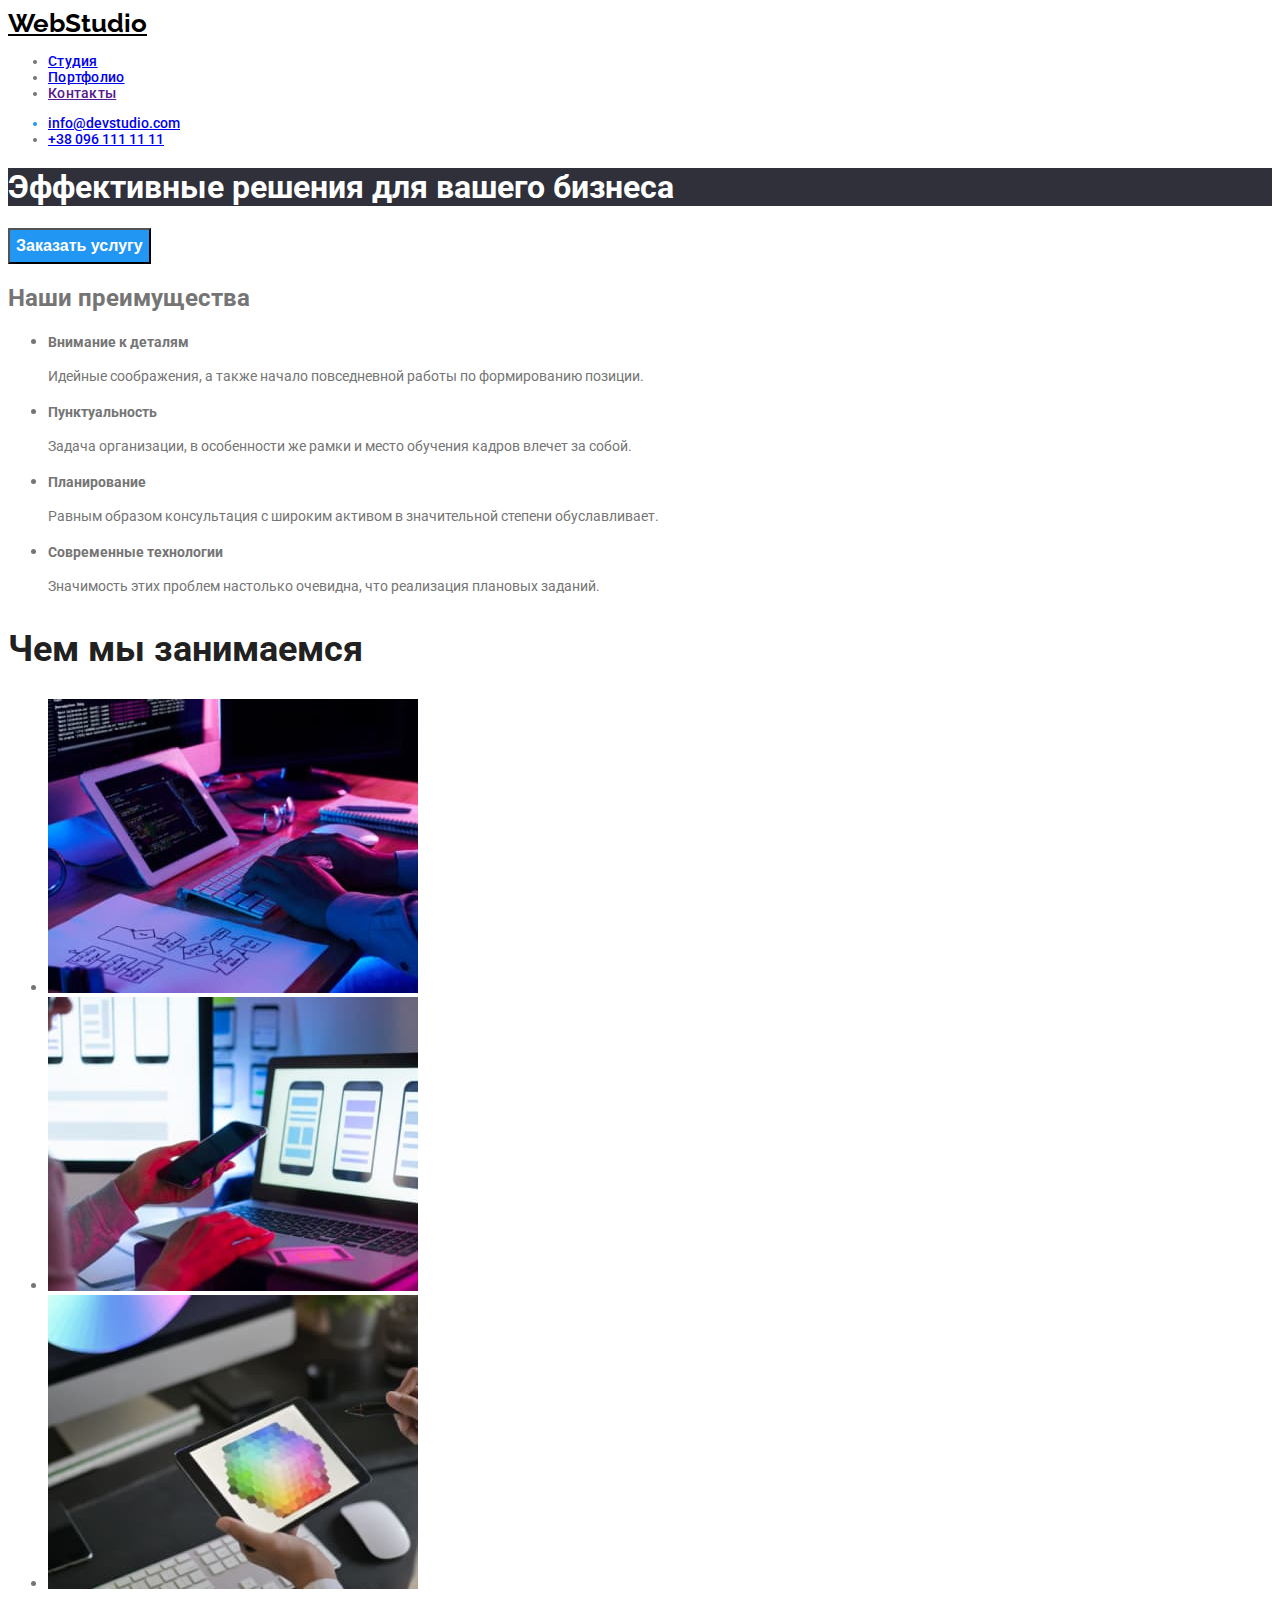
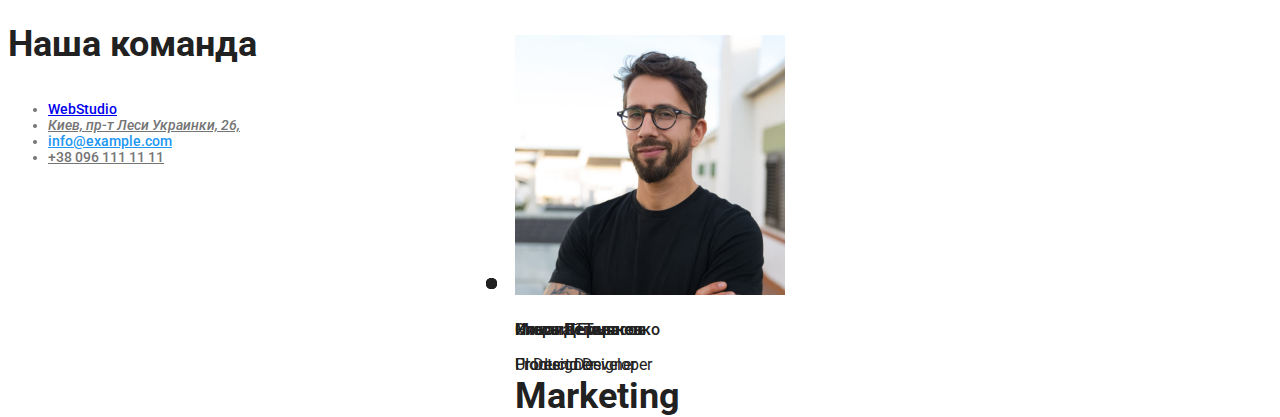
==== index.html @ 81467ed5 "css  правит" ====
<!DOCTYPE html>
<html lang="ru">

<head>
  
    <meta charset="UTF-8">
    <meta http-equiv="X-UA-Compatible" content="IE=edge">
    <meta name="viewport" content="width=>, initial-scale=1.0">
    <title>Студия</title>
    <link rel="stylesheet" href="./css/style.css">
    <link rel="preconnect" href="https://fonts.googleapis.com">
    <link rel="preconnect" href="https://fonts.gstatic.com" crossorigin>
    <link href="https://fonts.googleapis.com/css2?family=Roboto:wght@400;700&display=swap" rel="stylesheet">
    <link rel="preconnect" href="https://fonts.googleapis.com">
    <link rel="preconnect" href="https://fonts.gstatic.com" crossorigin>
    <link href="https://fonts.googleapis.com/css2?family=Roboto:wght@400;500;700&display=swap" rel="stylesheet">
    <link rel="preconnect" href="https://fonts.googleapis.com">
    <link rel="preconnect" href="https://fonts.gstatic.com" crossorigin>
    <link href="https://fonts.googleapis.com/css2?family=Roboto:wght@400;500;700&display=swap" rel="stylesheet">
    <link rel="preconnect" href="https://fonts.googleapis.com">
    <link rel="preconnect" href="https://fonts.gstatic.com" crossorigin>
    <link href="https://fonts.googleapis.com/css2?family=Roboto:wght@400;500;700;900&display=swap" rel="stylesheet">
    <link rel="preconnect" href="https://fonts.googleapis.com">
    <link rel="preconnect" href="https://fonts.gstatic.com" crossorigin>
    <link href="https://fonts.googleapis.com/css2?family=Raleway:wght@700&family=Roboto:wght@400;500;700;900&display=swap"
        rel="stylesheet">
</head>

<body>
    <header>
        <nav>
            <a class="logo" href="">WebStudio</a>
            <ul class="logo-list">
                <li class="logo-list-item"> <a href="./index.html">Студия</a></li>
                <li class="logo-list-item"> <a href="./portfolio.html">Портфолио</a></li>
                <li class="logo-list-item"> <a href="">Контакты</a></li>
            </ul>
        </nav>
        <ul class="contacts">
            <li class="contacts-email"><a href="e-mail:info@devstudio.com">info@devstudio.com</a></li>
            <li class="contacts-phone" ><a href="tel:+380961111111">+38 096 111 11 11</a></li>
        </ul>

    </header>
    <main>
        <section>
            <h1 class="solution">Эффективные решения для вашего бизнеса</h1>
            <button type="button" class="hero-button">Заказать услугу</button>
        </section>
        
        <section>
            <h2>Наши преимущества</h2>
            <ul class="edge">
                <li>
                    <h3 class="edge-title">Внимание к деталям</h3>
                    <p class="edge-text">Идейные соображения, а также начало повседневной работы по формированию позиции.</p>
                </li>
                <li>
                    <h3 class="edge-title">Пунктуальность</h3>
                    <p class="edge-text">Задача организации, в особенности же рамки и место обучения кадров влечет за собой.</p>
                </li>
                <li>
                    <h3 class="edge-title">Планирование</h3>
                    <p class="edge-text">Равным образом консультация с широким активом в значительной степени обуславливает.</p>
                </li>
                <li>
                    <h3 class="edge-title">Современные технологии</h3>
                    <p class="edge-text">Значимость этих проблем настолько очевидна, что реализация плановых заданий.</p>
                </li>
            </ul>
        </section>
        <section>
            <h2 class="work-text">Чем мы занимаемся</h2>
            <ul class="works">
                <li class="works-our"><img src="./images/img0.jpeg" alt="картинка работа на клавиатуре" width="370"></li>
                <li class="works-our"><img src="./images/img (01).jpeg" alt="картинка с пультом" width="370"></li>
                <li class="works-our"><img src="./images/img (02).jpeg" alt="картинка с планшетом" width="370"></li>
            </ul>
        </section>
        <section>
            <h2 class="work-text">Наша команда</h2>
            <ul class="team">
                <li class="team-foto"><img src="./images/foto01.jpeg" alt="Игорь Демьяненко" width="270">
                    <h3 class="team-item">Игорь Демьяненко</h3>
                    <p class="team-text">Product Designer</p>
                </li>
                <li class="team-foto"><img src="./images/foto02.jpeg" alt="Ольга Репина" width="270">
                    <h3 class="team-item">Ольга Репина</h3>
                    <p class="team-text">Frontend Developer</p>
                </li>
                <li class="team-foto"><img src="./images/foto03.jpeg" alt="Николай Тарасов" width="270">
                    <h3 class="team-item">Николай Тарасов</h3>
                    <p class="-team-text">Marketing</p>
                </li>
                <li class="team-foto"><img src="./images/foto04.jpeg" alt="Михаил Ермаков" width="270">
                    <h3 class="team-item">Михаил Ермаков</h3>
                    <p class="team-text">UI Designer</p>
                </li>
            </ul>
        </section>
    </main>
    <footer>
        <ul class="contacts">
            <li><a href="./images/WebStudio.png">WebStudio</a>
            <li>
                <address><a class="contacts" href="Киев, пр-т Леси Украинки, 26">Киев, пр-т Леси Украинки, 26,</a>
            </li>
            <li><a class="contacts-email" href="mailto:info@example.com">info@example.com</a></li>
            <li><a class="contacts-phone"href="tel:+38096111111">+38 096 111 11 11</a></li>
            </address>
        </ul>
    </footer>
</body>

</html>
---- css/style.css ----
body {
  font-family: 'Roboto', sans-serif;
  color: #757575;
  padding-top: 0;
  height: 100%;
  background-color: #ffffff;
}
.logo {
  font-family: Raleway;
  font-weight: bold;
  font-size: 26px;
  line-height: 31px;
  color: #000000;
}
.logo-list {
  font-weight: 500;
  font-size: 14px;
  line-height: 16px;
  letter-spacing: 0.02em;
  color: #757575;
}
.contacts,
.contacts:hover {
  font-weight: 500;
  font-size: 14px;
  line-height: 16px;
  color: #757575;
}
.contacts:focus {
  font-weight: 500;
  font-size: 14px;
  line-height: 16px;
  color: #2196f3;
}
.contacts-email,
.contacts-email:hover {
  font-weight: 500;
  font-size: 14px;
  line-height: 16px;
  color: #757575;
  color: #2196f3;
}
.contacts-phone,
.contacts-phone:hover {
  font-weight: 500;
  font-size: 14px;
  line-height: 16px;
  color: #2196f3;
  color: #757575;
}
.contacts-phone:focus {
  font-weight: 500;
  font-size: 14px;
  line-height: 16px;
  color: #2196f3;
}
.solution {
  background: #2f303a;
  color: #ffffff;
}
.hero-button,
.hero-button:hover {
  font-weight: bold;
  font-size: 16px;
  line-height: 30px;
  background: #2196f3;
  color: #ffffff;
  cursor: pointer;
}
.edge {
}
.edge-title {
  font-style: normal;
  font-weight: bold;
  font-size: 14px;
  line-height: 16px;
}
.edge-text {
  font-weight: normal;
  font-size: 14px;
  line-height: 24px;
}
.work-text {
  font-weight: bold;
  font-size: 36px;
  line-height: 42px;
  color: #212121;
}
.work-our {
  position: absolute;
  width: 370px;
  height: 294px;
  left: 215px;
  top: 1061px;
}
.team {
  color: #212121;
  font-weight: bold;
  font-size: 36px;
  line-height: 42px;
}
.team-foto {
  position: absolute;
  width: 270px;
  height: 260px;
  left: 515px;
  top: 1635px;
}
.team-item {
  color: #212121;
  font-weight: 500;
  font-size: 16px;
  line-height: 19px;
}
.team-text {
  font-style: normal;
  font-weight: normal;
  font-size: 16px;
  line-height: 19px;
}
.nav {
}
.nav-list {
}
.nav-list-item {
  font-style: normal;
  font-weight: 500;
  font-size: 14px;
  line-height: 16px;
  letter-spacing: 0.02em;
  color: #2196f3;
}

.section {
}
.nav-button {
}
.nav-button-menu,
.nav-button-menu:hover {
  font-style: normal;
  font-weight: 500;
  font-size: 16px;
  line-height: 26px;
  color: #212121;
  color: #2196f3;
  cursor: pointer;
}
.project {
}
.project-item {
  position: absolute;
  width: 370px;
  height: 294px;
  left: 215px;
  top: 262px;
}
.item {
  font-style: normal;
  font-weight: bold;
  font-size: 18px;
  line-height: 36px;
  color: #212121;
}
.text {
  color: #757575;
  font-style: normal;
  font-weight: normal;
  font-size: 16px;
  line-height: 30px;
}
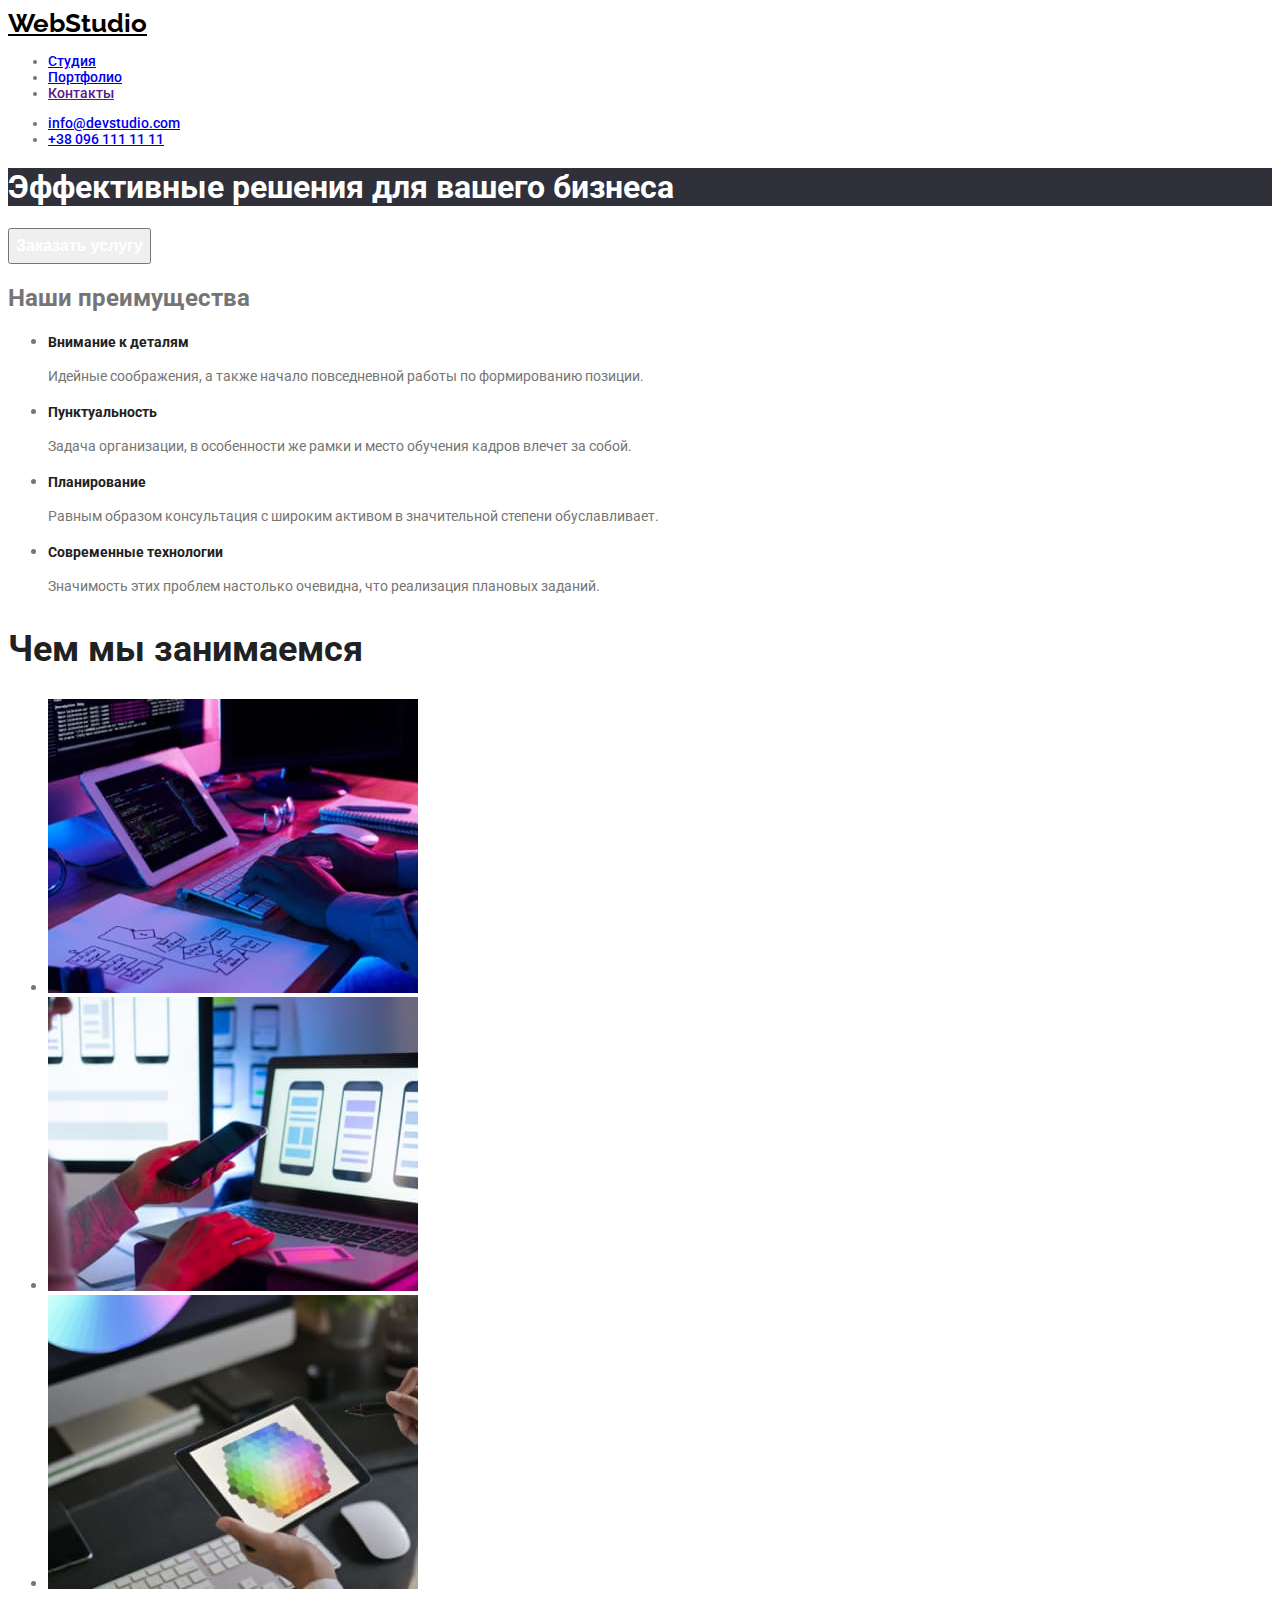
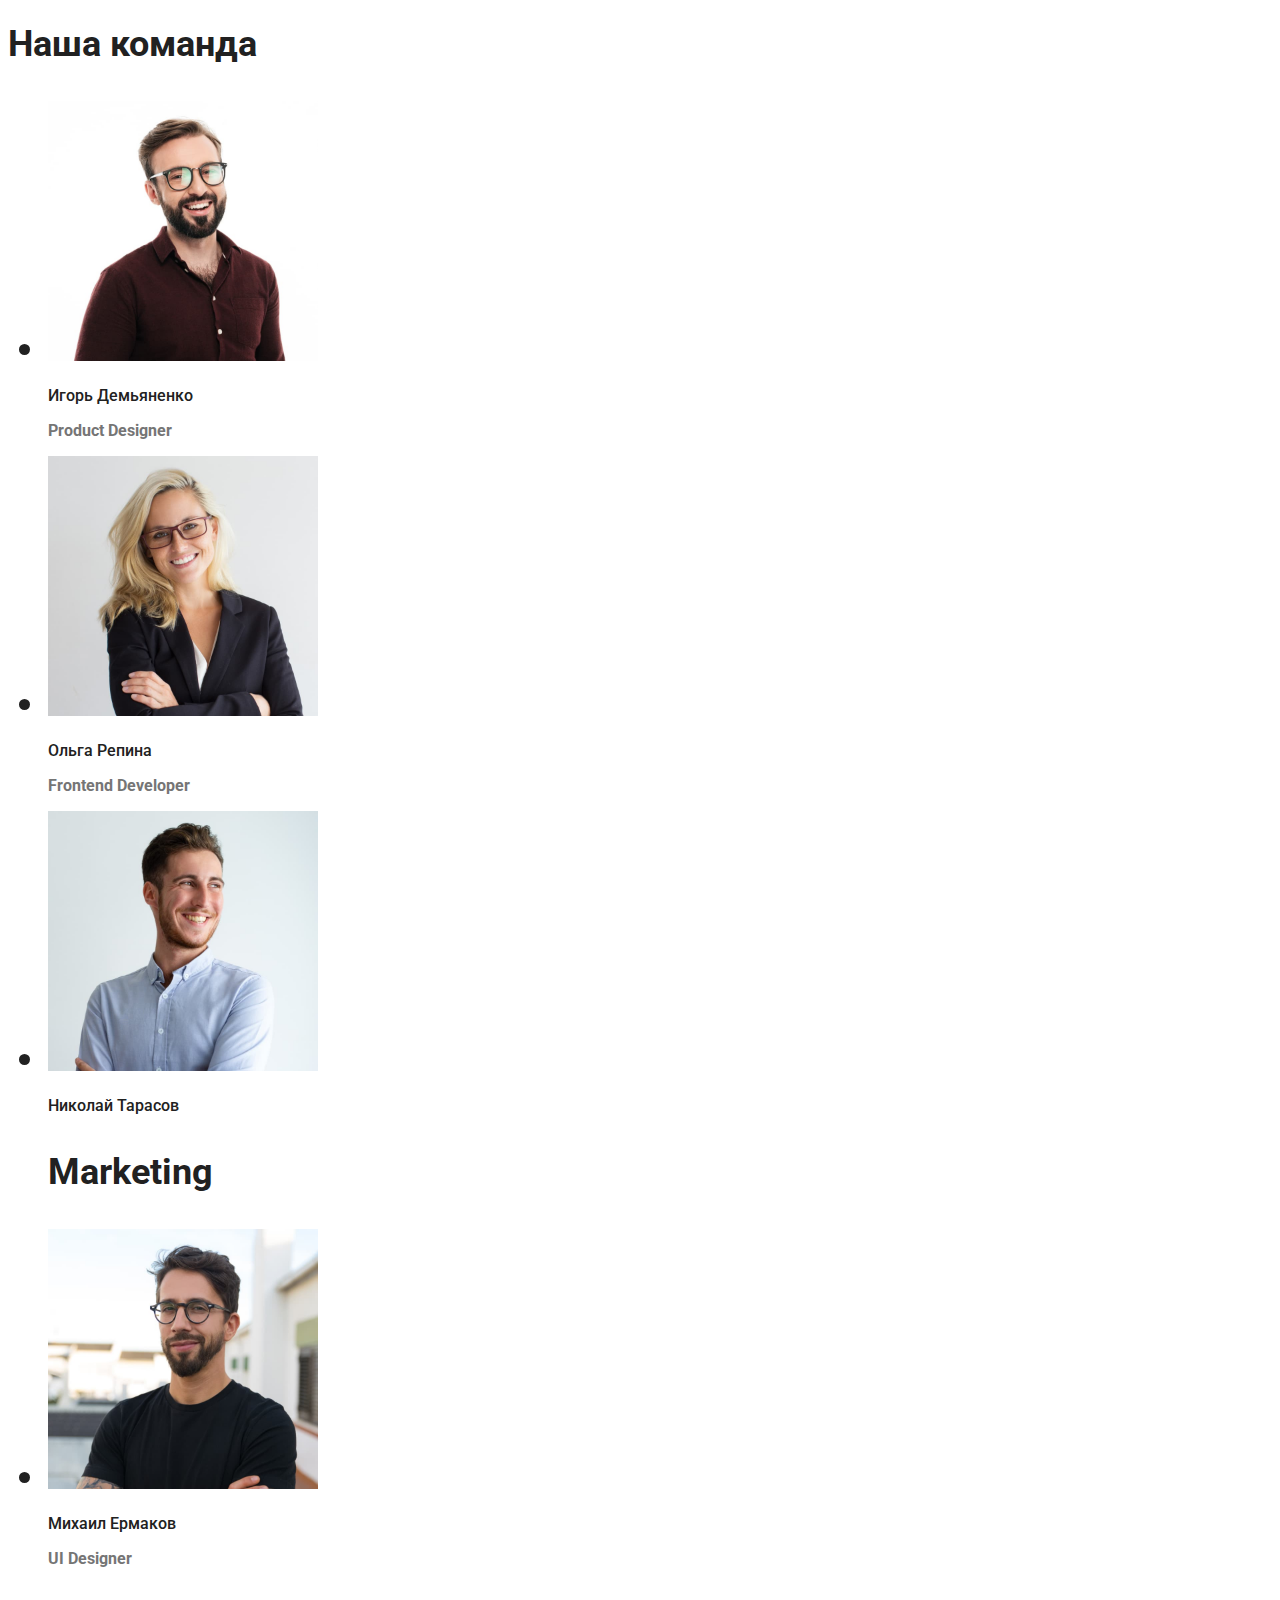
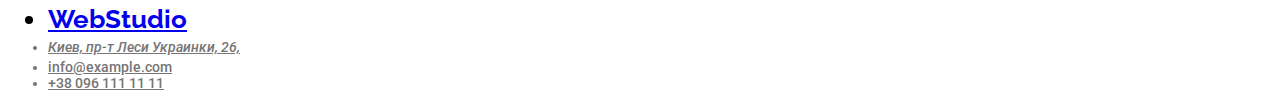
==== commit 7b226fd4: "изменяет css" ====
--- a/index.html
+++ b/index.html
@@ -45,7 +45,7 @@
     <main>
         <section>
             <h1 class="solution">Эффективные решения для вашего бизнеса</h1>
-            <button type="button" class="hero-button">Заказать услугу</button>
+            <button type="button" class="hero-buttom">Заказать услугу</button>
         </section>
         
         <section>
@@ -101,9 +101,9 @@
     </main>
     <footer>
         <ul class="contacts">
-            <li><a href="./images/WebStudio.png">WebStudio</a>
+            <li class="logo"><a href="./images/WebStudio.png">WebStudio</a>
             <li>
-                <address><a class="contacts" href="Киев, пр-т Леси Украинки, 26">Киев, пр-т Леси Украинки, 26,</a>
+                <address><a class="contacts-address" href="Киев, пр-т Леси Украинки, 26">Киев, пр-т Леси Украинки, 26,</a>
             </li>
             <li><a class="contacts-email" href="mailto:info@example.com">info@example.com</a></li>
             <li><a class="contacts-phone"href="tel:+38096111111">+38 096 111 11 11</a></li>
--- a/css/style.css
+++ b/css/style.css
@@ -16,10 +16,13 @@
   font-weight: 500;
   font-size: 14px;
   line-height: 16px;
-  letter-spacing: 0.02em;
   color: #757575;
 }
-.contacts,
+.contacts {
+  font-weight: 500;
+  font-size: 14px;
+  line-height: 16px;
+}
 .contacts:hover {
   font-weight: 500;
   font-size: 14px;
@@ -32,21 +35,39 @@
   line-height: 16px;
   color: #2196f3;
 }
-.contacts-email,
+.contacts-address {
+  color: #757575;
+  font-size: 14px;
+  line-height: 24px;
+}
+.contacts-address:hover {
+  font-size: 14px;
+  line-height: 24px;
+  color: #2196f3;
+}
+.contacts-email {
+  font-weight: 500;
+  font-size: 14px;
+  line-height: 16px;
+  color: #757575;
+}
 .contacts-email:hover {
   font-weight: 500;
   font-size: 14px;
   line-height: 16px;
-  color: #757575;
   color: #2196f3;
 }
-.contacts-phone,
+.contacts-phone {
+  font-weight: 500;
+  font-size: 14px;
+  line-height: 16px;
+  color: #757575;
+}
 .contacts-phone:hover {
   font-weight: 500;
   font-size: 14px;
   line-height: 16px;
   color: #2196f3;
-  color: #757575;
 }
 .contacts-phone:focus {
   font-weight: 500;
@@ -58,13 +79,17 @@
   background: #2f303a;
   color: #ffffff;
 }
-.hero-button,
-.hero-button:hover {
+.hero-buttom {
   font-weight: bold;
   font-size: 16px;
   line-height: 30px;
-  background: #2196f3;
   color: #ffffff;
+}
+.hero-buttom:hover {
+  font-weight: bold;
+  font-size: 16px;
+  line-height: 30px;
+  color: #2196f3;
   cursor: pointer;
 }
 .edge {
@@ -74,6 +99,7 @@
   font-weight: bold;
   font-size: 14px;
   line-height: 16px;
+  color: #212121;
 }
 .edge-text {
   font-weight: normal;
@@ -100,11 +126,6 @@
   line-height: 42px;
 }
 .team-foto {
-  position: absolute;
-  width: 270px;
-  height: 260px;
-  left: 515px;
-  top: 1635px;
 }
 .team-item {
   color: #212121;
@@ -113,8 +134,7 @@
   line-height: 19px;
 }
 .team-text {
-  font-style: normal;
-  font-weight: normal;
+  color: #757575;
   font-size: 16px;
   line-height: 19px;
 }
@@ -127,7 +147,6 @@
   font-weight: 500;
   font-size: 14px;
   line-height: 16px;
-  letter-spacing: 0.02em;
   color: #2196f3;
 }
 
@@ -148,7 +167,6 @@
 .project {
 }
 .project-item {
-  position: absolute;
   width: 370px;
   height: 294px;
   left: 215px;
@@ -163,8 +181,6 @@
 }
 .text {
   color: #757575;
-  font-style: normal;
-  font-weight: normal;
   font-size: 16px;
   line-height: 30px;
 }
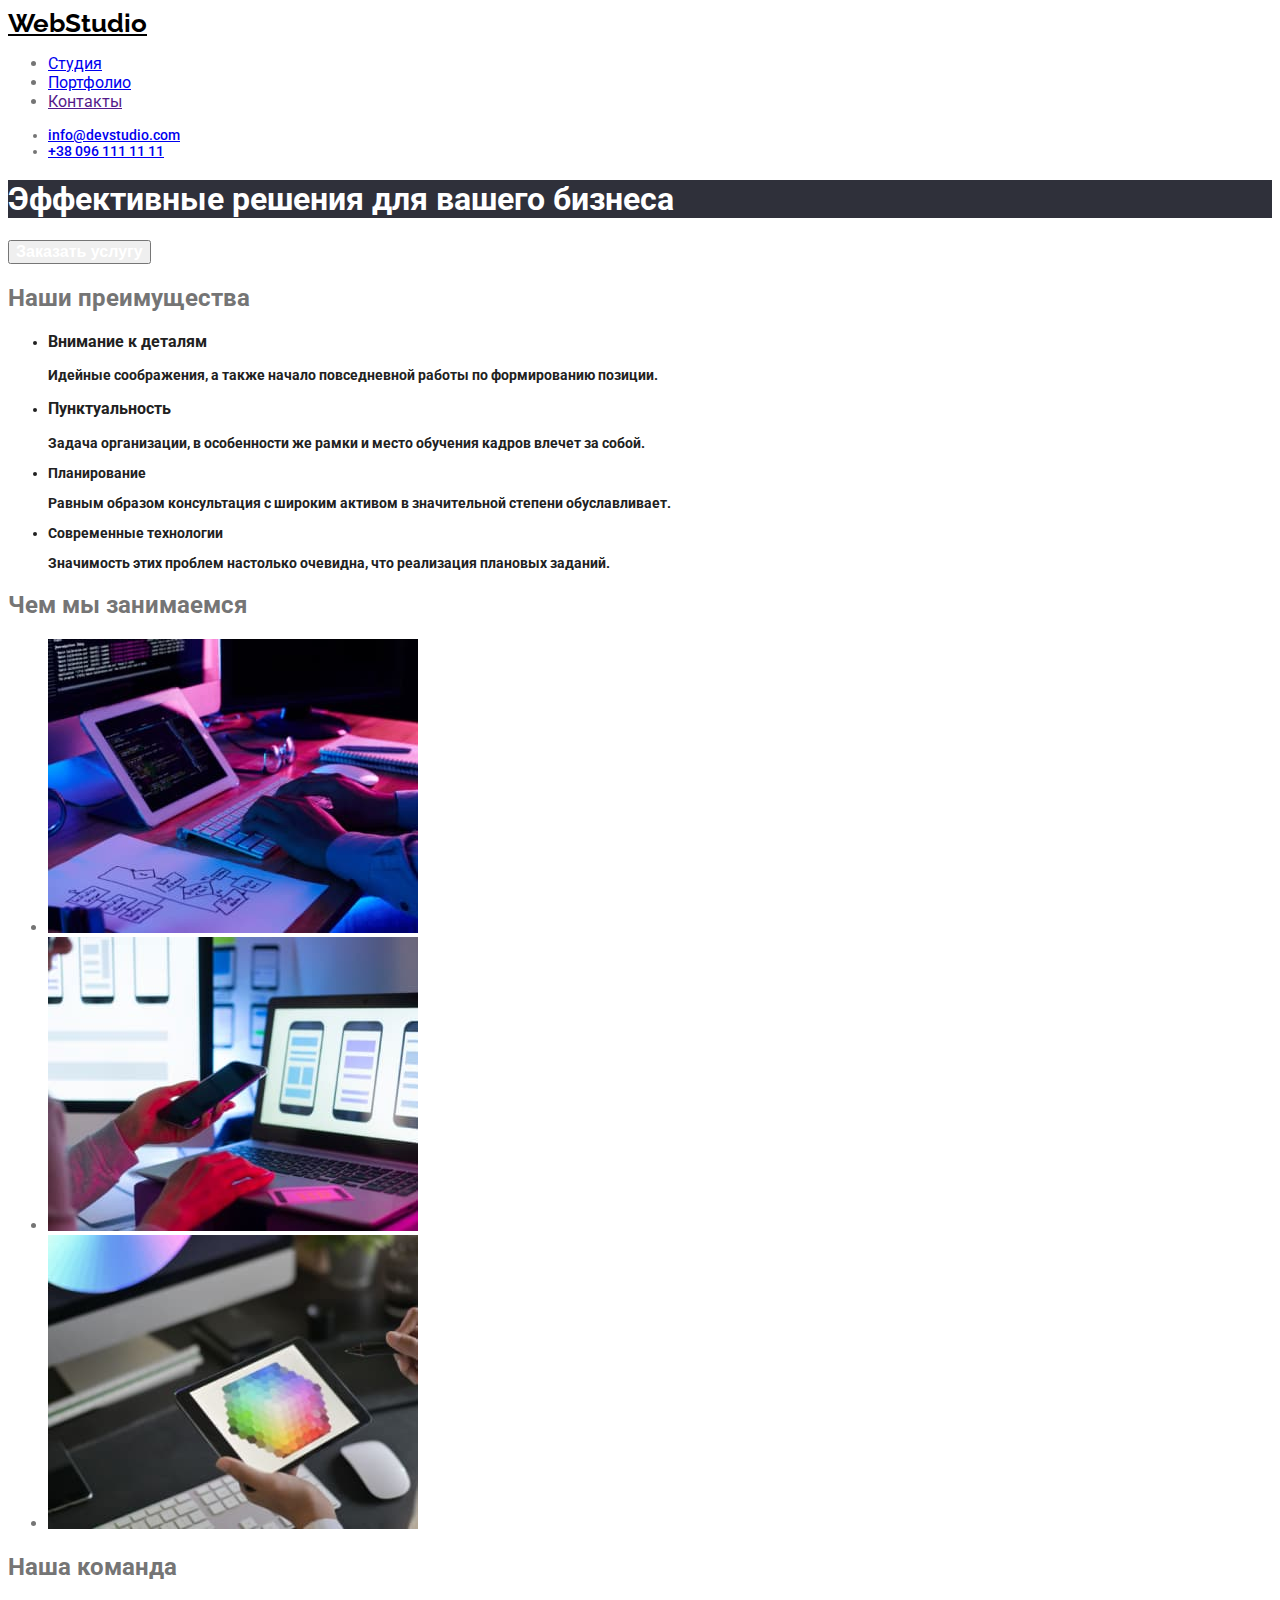
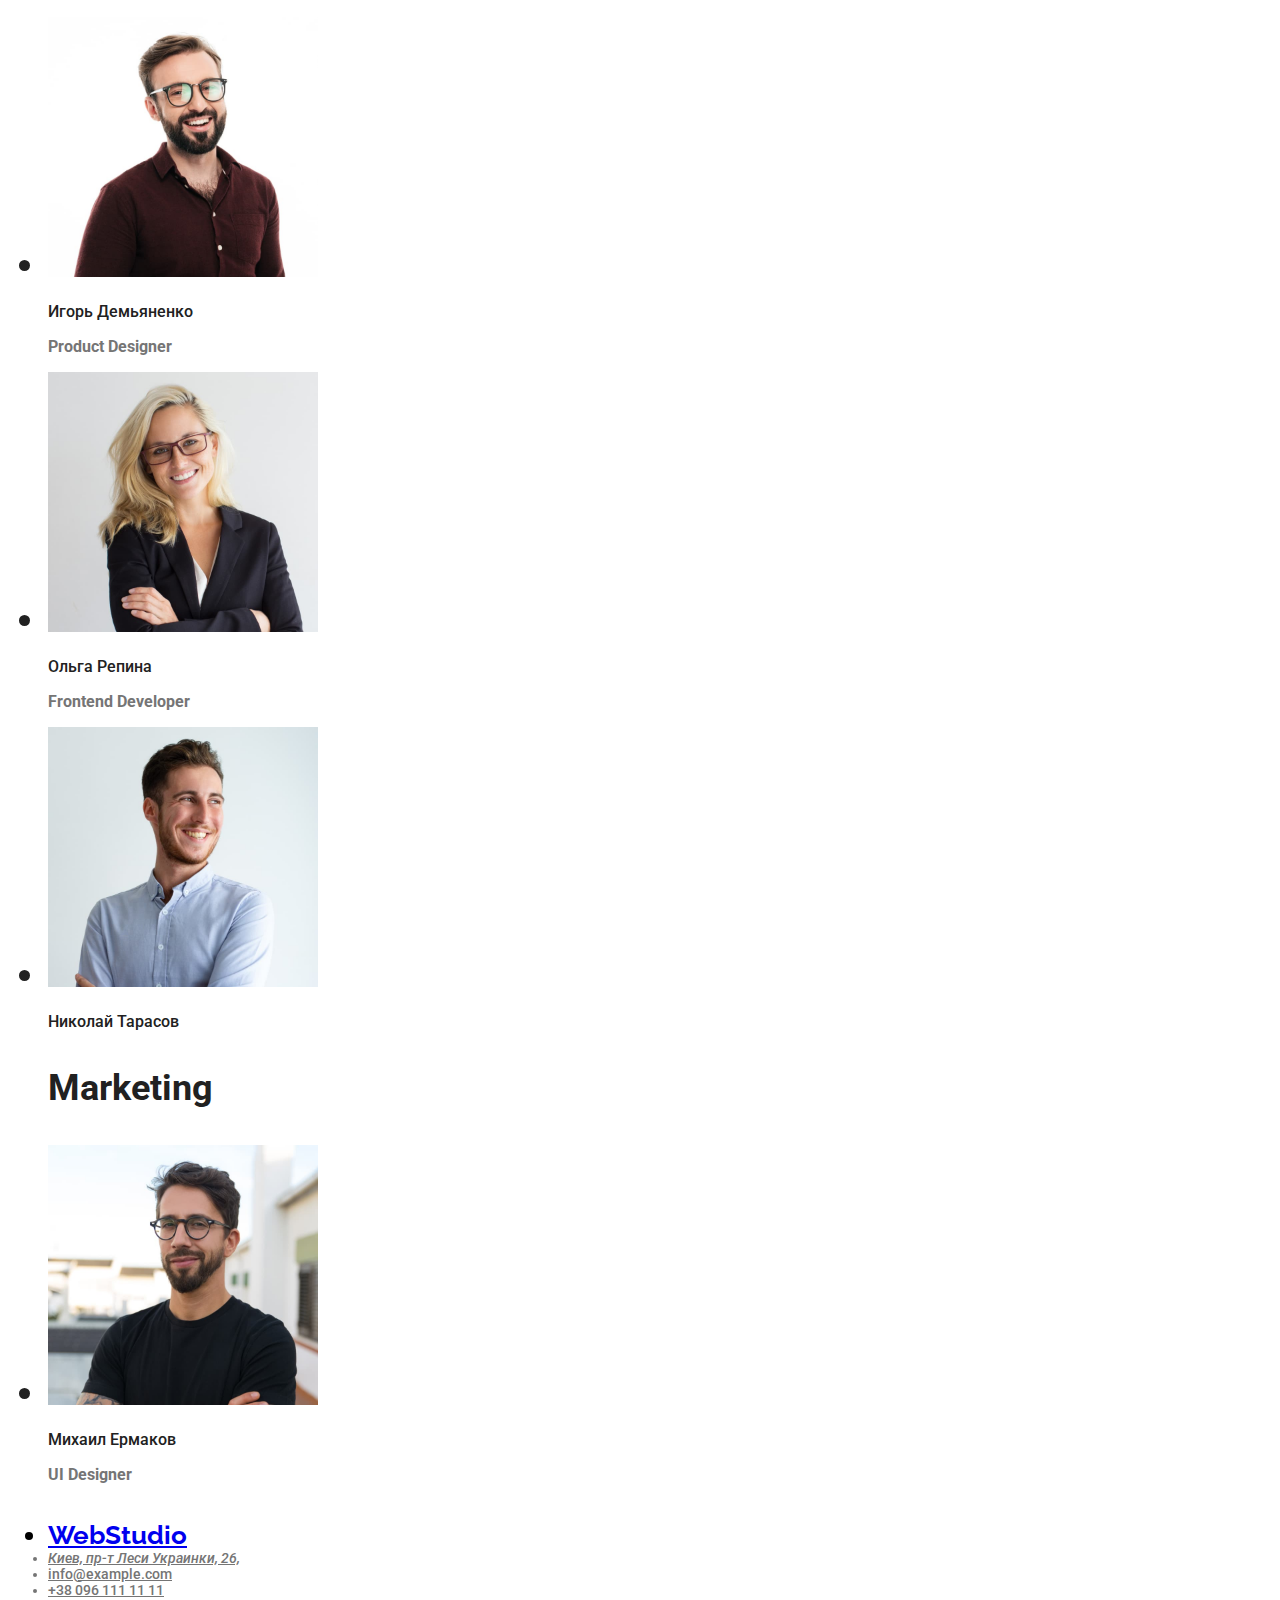
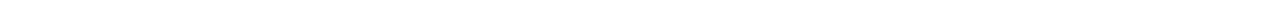
==== commit 70f614dd: "html  изменяет" ====
--- a/index.html
+++ b/index.html
@@ -7,33 +7,22 @@
     <meta http-equiv="X-UA-Compatible" content="IE=edge">
     <meta name="viewport" content="width=>, initial-scale=1.0">
     <title>Студия</title>
-    <link rel="stylesheet" href="./css/style.css">
-    <link rel="preconnect" href="https://fonts.googleapis.com">
-    <link rel="preconnect" href="https://fonts.gstatic.com" crossorigin>
     <link href="https://fonts.googleapis.com/css2?family=Roboto:wght@400;700&display=swap" rel="stylesheet">
-    <link rel="preconnect" href="https://fonts.googleapis.com">
-    <link rel="preconnect" href="https://fonts.gstatic.com" crossorigin>
-    <link href="https://fonts.googleapis.com/css2?family=Roboto:wght@400;500;700&display=swap" rel="stylesheet">
-    <link rel="preconnect" href="https://fonts.googleapis.com">
-    <link rel="preconnect" href="https://fonts.gstatic.com" crossorigin>
-    <link href="https://fonts.googleapis.com/css2?family=Roboto:wght@400;500;700&display=swap" rel="stylesheet">
-    <link rel="preconnect" href="https://fonts.googleapis.com">
-    <link rel="preconnect" href="https://fonts.gstatic.com" crossorigin>
-    <link href="https://fonts.googleapis.com/css2?family=Roboto:wght@400;500;700;900&display=swap" rel="stylesheet">
     <link rel="preconnect" href="https://fonts.googleapis.com">
     <link rel="preconnect" href="https://fonts.gstatic.com" crossorigin>
     <link href="https://fonts.googleapis.com/css2?family=Raleway:wght@700&family=Roboto:wght@400;500;700;900&display=swap"
         rel="stylesheet">
+    <link rel="stylesheet" href="./css/style.css">
 </head>
 
 <body>
     <header>
         <nav>
             <a class="logo" href="">WebStudio</a>
-            <ul class="logo-list">
-                <li class="logo-list-item"> <a href="./index.html">Студия</a></li>
-                <li class="logo-list-item"> <a href="./portfolio.html">Портфолио</a></li>
-                <li class="logo-list-item"> <a href="">Контакты</a></li>
+            <ul class="site-nav">
+                <li class="site-nav-item"> <a href="./index.html">Студия</a></li>
+                <li class="site-nav-item"> <a href="./portfolio.html">Портфолио</a></li>
+                <li class="site-nav-item"> <a href="">Контакты</a></li>
             </ul>
         </nav>
         <ul class="contacts">
@@ -50,50 +39,50 @@
         
         <section>
             <h2>Наши преимущества</h2>
-            <ul class="edge">
-                <li>
-                    <h3 class="edge-title">Внимание к деталям</h3>
-                    <p class="edge-text">Идейные соображения, а также начало повседневной работы по формированию позиции.</p>
+            <ul class="features">
+                <li class="features-title">
+                    <h3 class="features-item">Внимание к деталям</h3>
+                    <p class="features-text">Идейные соображения, а также начало повседневной работы по формированию позиции.</p>
                 </li>
-                <li>
+                <li class="features-title">
                     <h3 class="edge-title">Пунктуальность</h3>
                     <p class="edge-text">Задача организации, в особенности же рамки и место обучения кадров влечет за собой.</p>
                 </li>
-                <li>
-                    <h3 class="edge-title">Планирование</h3>
-                    <p class="edge-text">Равным образом консультация с широким активом в значительной степени обуславливает.</p>
+                <li class="features-title">
+                    <h3 class="features-title">Планирование</h3>
+                    <p class="features-text">Равным образом консультация с широким активом в значительной степени обуславливает.</p>
                 </li>
-                <li>
-                    <h3 class="edge-title">Современные технологии</h3>
-                    <p class="edge-text">Значимость этих проблем настолько очевидна, что реализация плановых заданий.</p>
+                <li class="features-title">
+                    <h3 class="features-title">Современные технологии</h3>
+                    <p class="features-text">Значимость этих проблем настолько очевидна, что реализация плановых заданий.</p>
                 </li>
             </ul>
         </section>
         <section>
-            <h2 class="work-text">Чем мы занимаемся</h2>
+            <h2 class="">Чем мы занимаемся</h2>
             <ul class="works">
-                <li class="works-our"><img src="./images/img0.jpeg" alt="картинка работа на клавиатуре" width="370"></li>
-                <li class="works-our"><img src="./images/img (01).jpeg" alt="картинка с пультом" width="370"></li>
-                <li class="works-our"><img src="./images/img (02).jpeg" alt="картинка с планшетом" width="370"></li>
+                <li class="works-item"><img src="./images/img0.jpeg" alt="картинка работа на клавиатуре" width="370"></li>
+                <li class="works-item"><img src="./images/img (01).jpeg" alt="картинка с пультом" width="370"></li>
+                <li class="works-item"><img src="./images/img (02).jpeg" alt="картинка с планшетом" width="370"></li>
             </ul>
         </section>
         <section>
-            <h2 class="work-text">Наша команда</h2>
+            <h2 class="">Наша команда</h2>
             <ul class="team">
-                <li class="team-foto"><img src="./images/foto01.jpeg" alt="Игорь Демьяненко" width="270">
-                    <h3 class="team-item">Игорь Демьяненко</h3>
+                <li class="team-item"><img src="./images/foto01.jpeg" alt="Игорь Демьяненко" width="270">
+                    <h3 class="team-title">Игорь Демьяненко</h3>
                     <p class="team-text">Product Designer</p>
                 </li>
-                <li class="team-foto"><img src="./images/foto02.jpeg" alt="Ольга Репина" width="270">
-                    <h3 class="team-item">Ольга Репина</h3>
+                <li class="team-item"><img src="./images/foto02.jpeg" alt="Ольга Репина" width="270">
+                    <h3 class="team-title">Ольга Репина</h3>
                     <p class="team-text">Frontend Developer</p>
                 </li>
-                <li class="team-foto"><img src="./images/foto03.jpeg" alt="Николай Тарасов" width="270">
-                    <h3 class="team-item">Николай Тарасов</h3>
+                <li class="team-item"><img src="./images/foto03.jpeg" alt="Николай Тарасов" width="270">
+                    <h3 class="team-title">Николай Тарасов</h3>
                     <p class="-team-text">Marketing</p>
                 </li>
-                <li class="team-foto"><img src="./images/foto04.jpeg" alt="Михаил Ермаков" width="270">
-                    <h3 class="team-item">Михаил Ермаков</h3>
+                <li class="team-item"><img src="./images/foto04.jpeg" alt="Михаил Ермаков" width="270">
+                    <h3 class="team-title">Михаил Ермаков</h3>
                     <p class="team-text">UI Designer</p>
                 </li>
             </ul>
--- a/css/style.css
+++ b/css/style.css
@@ -1,78 +1,76 @@
 body {
   font-family: 'Roboto', sans-serif;
   color: #757575;
-  padding-top: 0;
-  height: 100%;
   background-color: #ffffff;
 }
 .logo {
   font-family: Raleway;
   font-weight: bold;
   font-size: 26px;
-  line-height: 31px;
+  line-height: 15px*2;
   color: #000000;
 }
 .logo-list {
   font-weight: 500;
   font-size: 14px;
-  line-height: 16px;
+  line-height: 8px*2;
   color: #757575;
 }
 .contacts {
   font-weight: 500;
   font-size: 14px;
-  line-height: 16px;
+  line-height: 8px*2;
 }
 .contacts:hover {
   font-weight: 500;
   font-size: 14px;
-  line-height: 16px;
+  line-height: 8px*2;
   color: #757575;
 }
 .contacts:focus {
   font-weight: 500;
   font-size: 14px;
-  line-height: 16px;
+  line-height: 8px*2;
   color: #2196f3;
 }
 .contacts-address {
   color: #757575;
   font-size: 14px;
-  line-height: 24px;
+  line-height: 12px*2;
 }
 .contacts-address:hover {
   font-size: 14px;
-  line-height: 24px;
+  line-height: 12px*2;
   color: #2196f3;
 }
 .contacts-email {
   font-weight: 500;
   font-size: 14px;
-  line-height: 16px;
+  line-height: 8px*2;
   color: #757575;
 }
 .contacts-email:hover {
   font-weight: 500;
   font-size: 14px;
-  line-height: 16px;
+  line-height: 8px*2;
   color: #2196f3;
 }
 .contacts-phone {
   font-weight: 500;
   font-size: 14px;
-  line-height: 16px;
+  line-height: 8px*2;
   color: #757575;
 }
 .contacts-phone:hover {
   font-weight: 500;
   font-size: 14px;
-  line-height: 16px;
+  line-height: 8px*2;
   color: #2196f3;
 }
 .contacts-phone:focus {
   font-weight: 500;
   font-size: 14px;
-  line-height: 16px;
+  line-height: 8px*2;
   color: #2196f3;
 }
 .solution {
@@ -82,61 +80,57 @@
 .hero-buttom {
   font-weight: bold;
   font-size: 16px;
-  line-height: 30px;
+  line-height: 15px*2;
   color: #ffffff;
 }
 .hero-buttom:hover {
   font-weight: bold;
   font-size: 16px;
-  line-height: 30px;
+  line-height: 15px*2;
   color: #2196f3;
   cursor: pointer;
 }
-.edge {
+.features{
 }
-.edge-title {
+.features-title{
   font-style: normal;
   font-weight: bold;
   font-size: 14px;
-  line-height: 16px;
+  line-height: 8px*2;
   color: #212121;
 }
-.edge-text {
-  font-weight: normal;
+.features-text {
+color:#757575
   font-size: 14px;
-  line-height: 24px;
+  line-height: 12px*2;
 }
 .work-text {
   font-weight: bold;
   font-size: 36px;
-  line-height: 42px;
+  line-height: 21px*2;
   color: #212121;
 }
-.work-our {
-  position: absolute;
-  width: 370px;
-  height: 294px;
-  left: 215px;
-  top: 1061px;
+.work-item{
+  
 }
 .team {
   color: #212121;
   font-weight: bold;
   font-size: 36px;
-  line-height: 42px;
-}
-.team-foto {
+  line-height: 21px*2;
 }
 .team-item {
+}
+.team-title{
   color: #212121;
   font-weight: 500;
   font-size: 16px;
-  line-height: 19px;
+  line-height: 10px*2;
 }
 .team-text {
   color: #757575;
   font-size: 16px;
-  line-height: 19px;
+  line-height: 10*2px;
 }
 .nav {
 }
@@ -146,7 +140,7 @@
   font-style: normal;
   font-weight: 500;
   font-size: 14px;
-  line-height: 16px;
+  line-height: 8*2px;
   color: #2196f3;
 }
 
@@ -154,33 +148,36 @@
 }
 .nav-button {
 }
-.nav-button-menu,
+.nav-button-menu{
+    font-style: normal;
+  font-weight: 500;
+  font-size: 16px;
+  line-height: 13px*2;
+  color: #212121
+  cursor:pointer;
+}
 .nav-button-menu:hover {
   font-style: normal;
   font-weight: 500;
   font-size: 16px;
-  line-height: 26px;
-  color: #212121;
+  line-height: 13px*2;
   color: #2196f3;
   cursor: pointer;
 }
 .project {
 }
 .project-item {
-  width: 370px;
-  height: 294px;
-  left: 215px;
-  top: 262px;
+  
 }
 .item {
   font-style: normal;
   font-weight: bold;
   font-size: 18px;
-  line-height: 36px;
+  line-height: 2,8px*2;
   color: #212121;
 }
 .text {
   color: #757575;
   font-size: 16px;
-  line-height: 30px;
+  line-height: 15px * 2;
 }
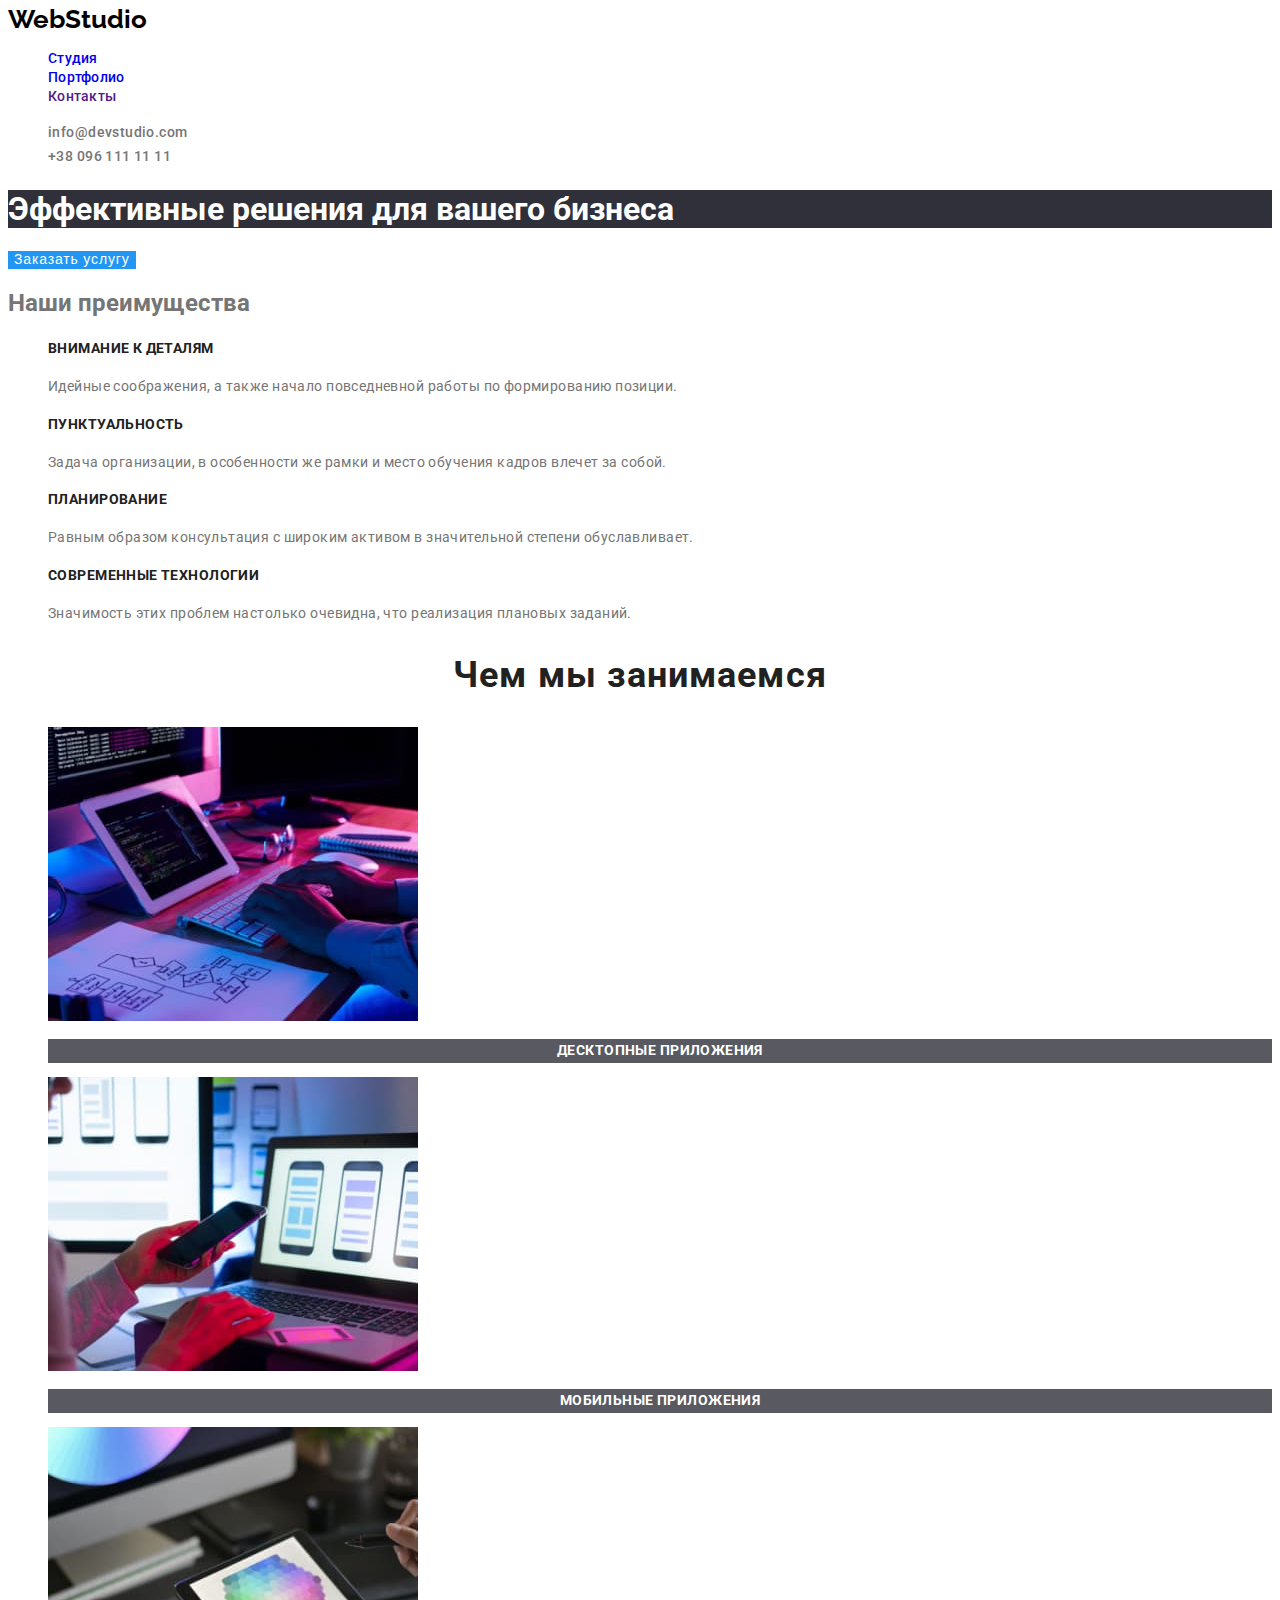
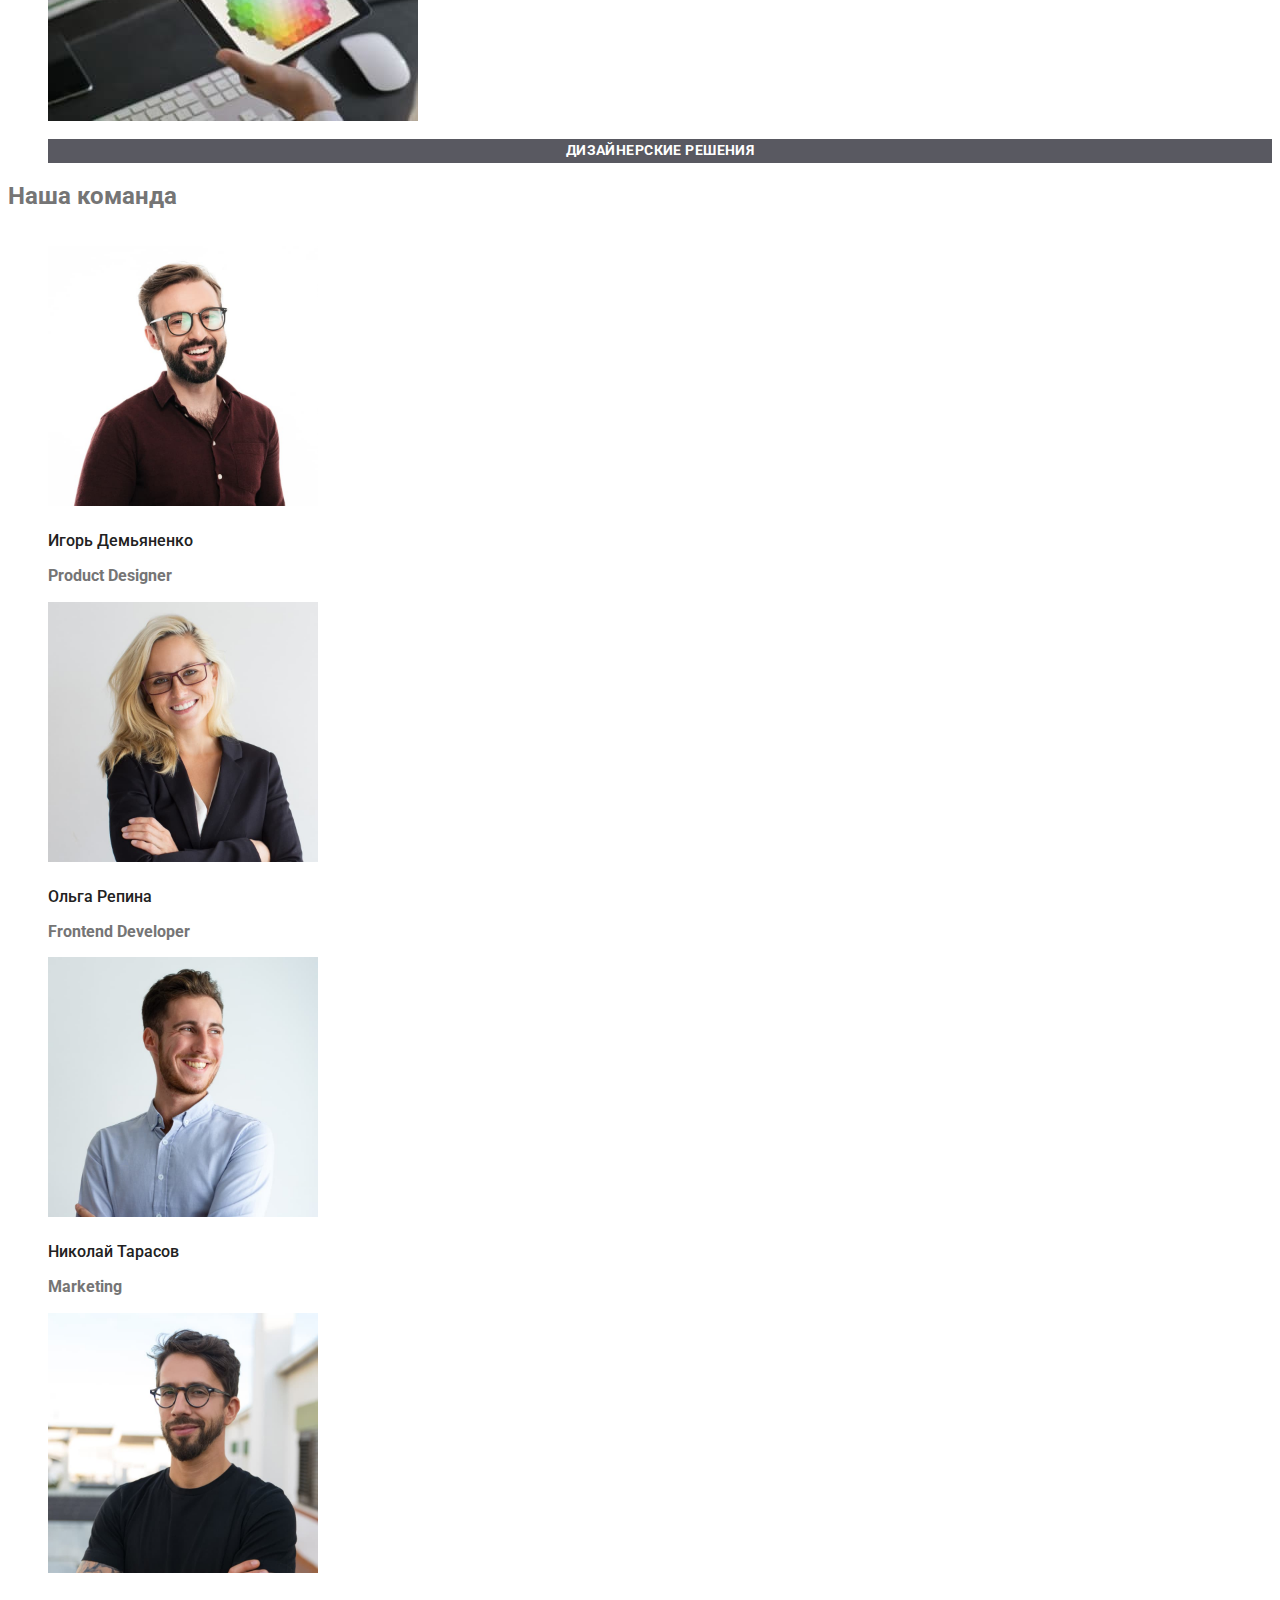
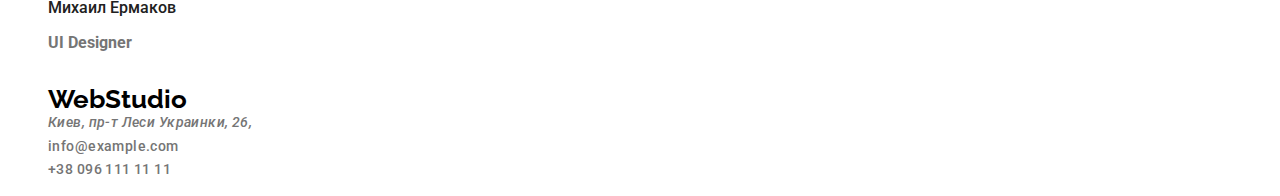
==== commit 234383ea: "изменяет css,  и html" ====
--- a/index.html
+++ b/index.html
@@ -20,21 +20,21 @@
         <nav>
             <a class="logo" href="">WebStudio</a>
             <ul class="site-nav">
-                <li class="site-nav-item"> <a href="./index.html">Студия</a></li>
-                <li class="site-nav-item"> <a href="./portfolio.html">Портфолио</a></li>
-                <li class="site-nav-item"> <a href="">Контакты</a></li>
+                <li class="site-nav-item"> <a  class="nav-list-title"href="./index.html">Студия</a></li>
+                <li class="site-nav-item"> <a class="nav-list-title" href="./portfolio.html">Портфолио</a></li>
+                <li class="site-nav-item"> <a class="nav-list-title" href="">Контакты</a></li>
             </ul>
         </nav>
         <ul class="contacts">
-            <li class="contacts-email"><a href="e-mail:info@devstudio.com">info@devstudio.com</a></li>
-            <li class="contacts-phone" ><a href="tel:+380961111111">+38 096 111 11 11</a></li>
+            <li><a class="contacts-link" href="e-mail:info@devstudio.com">info@devstudio.com</a></li>
+            <li><a class="contacts-link" href="tel:+380961111111">+38 096 111 11 11</a></li>
         </ul>
 
     </header>
     <main>
         <section>
             <h1 class="solution">Эффективные решения для вашего бизнеса</h1>
-            <button type="button" class="hero-buttom">Заказать услугу</button>
+            <button type="button" class="nav-button-item">Заказать услугу</button>
         </section>
         
         <section>
@@ -45,25 +45,28 @@
                     <p class="features-text">Идейные соображения, а также начало повседневной работы по формированию позиции.</p>
                 </li>
                 <li class="features-title">
-                    <h3 class="edge-title">Пунктуальность</h3>
-                    <p class="edge-text">Задача организации, в особенности же рамки и место обучения кадров влечет за собой.</p>
+                    <h3 class="features-item">Пунктуальность</h3>
+                    <p class="features-text">Задача организации, в особенности же рамки и место обучения кадров влечет за собой.</p>
                 </li>
                 <li class="features-title">
-                    <h3 class="features-title">Планирование</h3>
+                    <h3 class="features-item">Планирование</h3>
                     <p class="features-text">Равным образом консультация с широким активом в значительной степени обуславливает.</p>
                 </li>
                 <li class="features-title">
-                    <h3 class="features-title">Современные технологии</h3>
+                    <h3 class="features-item">Современные технологии</h3>
                     <p class="features-text">Значимость этих проблем настолько очевидна, что реализация плановых заданий.</p>
                 </li>
             </ul>
         </section>
         <section>
-            <h2 class="">Чем мы занимаемся</h2>
+            <h2 class="works-main">Чем мы занимаемся</h2>
             <ul class="works">
-                <li class="works-item"><img src="./images/img0.jpeg" alt="картинка работа на клавиатуре" width="370"></li>
-                <li class="works-item"><img src="./images/img (01).jpeg" alt="картинка с пультом" width="370"></li>
-                <li class="works-item"><img src="./images/img (02).jpeg" alt="картинка с планшетом" width="370"></li>
+                <li class="works-item"><img src="./images/img0.jpeg" alt="картинка работа на клавиатуре" width="370">
+                <p class="work-item-text">Десктопные приложения</p></li>
+                <li class="works-item"><img src="./images/img (01).jpeg" alt="картинка с пультом" width="370">
+                <p class="work-item-text">Мобильные приложения</p></li>
+                <li class="works-item"><img src="./images/img (02).jpeg" alt="картинка с планшетом" width="370">
+                <p class="work-item-text">Дизайнерские решения</p></li>
             </ul>
         </section>
         <section>
@@ -79,7 +82,7 @@
                 </li>
                 <li class="team-item"><img src="./images/foto03.jpeg" alt="Николай Тарасов" width="270">
                     <h3 class="team-title">Николай Тарасов</h3>
-                    <p class="-team-text">Marketing</p>
+                    <p class="team-text">Marketing</p>
                 </li>
                 <li class="team-item"><img src="./images/foto04.jpeg" alt="Михаил Ермаков" width="270">
                     <h3 class="team-title">Михаил Ермаков</h3>
@@ -90,12 +93,12 @@
     </main>
     <footer>
         <ul class="contacts">
-            <li class="logo"><a href="./images/WebStudio.png">WebStudio</a>
+            <li class="logo"><a class="logo" href="./images/WebStudio.png">WebStudio</a>
             <li>
-                <address><a class="contacts-address" href="Киев, пр-т Леси Украинки, 26">Киев, пр-т Леси Украинки, 26,</a>
+                <address><a class="contacts-link" href="Киев, пр-т Леси Украинки, 26">Киев, пр-т Леси Украинки, 26,</a>
             </li>
-            <li><a class="contacts-email" href="mailto:info@example.com">info@example.com</a></li>
-            <li><a class="contacts-phone"href="tel:+38096111111">+38 096 111 11 11</a></li>
+            <li><a class="contacts-link" href="mailto:info@example.com">info@example.com</a></li>
+            <li><a class="contacts-link"href="tel:+38096111111">+38 096 111 11 11</a></li>
             </address>
         </ul>
     </footer>
--- a/css/style.css
+++ b/css/style.css
@@ -3,74 +3,76 @@
   color: #757575;
   background-color: #ffffff;
 }
+a {
+  text-decoration: none;
+}
+li {
+  list-style: none;
+}
 .logo {
   font-family: Raleway;
-  font-weight: bold;
+  font-weight: 700;
   font-size: 26px;
-  line-height: 15px*2;
+  line-height: 0.86;
   color: #000000;
 }
 .logo-list {
   font-weight: 500;
   font-size: 14px;
-  line-height: 8px*2;
+  line-height: 0.8;
   color: #757575;
 }
 .contacts {
   font-weight: 500;
   font-size: 14px;
-  line-height: 8px*2;
+  line-height: 1.7;
 }
 .contacts:hover {
   font-weight: 500;
   font-size: 14px;
-  line-height: 8px*2;
+  line-height: 1.7;
   color: #757575;
 }
 .contacts:focus {
   font-weight: 500;
   font-size: 14px;
-  line-height: 8px*2;
+  line-height: 1.14;
   color: #2196f3;
 }
 .contacts-address {
-  color: #757575;
-  font-size: 14px;
-  line-height: 12px*2;
+  font-weight: 400;
+  font-size: 14px;
+  line-height: 24px;
+  letter-spacing: 0.03em;
+  color: #757575;
+  font-size: 14px;
+  line-height: 1.7;
 }
 .contacts-address:hover {
   font-size: 14px;
-  line-height: 12px*2;
-  color: #2196f3;
-}
-.contacts-email {
-  font-weight: 500;
-  font-size: 14px;
-  line-height: 8px*2;
-  color: #757575;
-}
-.contacts-email:hover {
-  font-weight: 500;
-  font-size: 14px;
-  line-height: 8px*2;
+  line-height: 1.7;
+  color: #2196f3;
+}
+.contacts-link {
+  font-weight: 500;
+  font-size: 14px;
+  line-height: 1.14;
+  letter-spacing: 0.03em;
+  color: #757575;
+}
+.contacts-link:hover {
   color: #2196f3;
 }
 .contacts-phone {
   font-weight: 500;
   font-size: 14px;
-  line-height: 8px*2;
+  line-height: 1.14;
   color: #757575;
 }
 .contacts-phone:hover {
-  font-weight: 500;
-  font-size: 14px;
-  line-height: 8px*2;
   color: #2196f3;
 }
 .contacts-phone:focus {
-  font-weight: 500;
-  font-size: 14px;
-  line-height: 8px*2;
   color: #2196f3;
 }
 .solution {
@@ -78,106 +80,145 @@
   color: #ffffff;
 }
 .hero-buttom {
-  font-weight: bold;
-  font-size: 16px;
-  line-height: 15px*2;
-  color: #ffffff;
-}
-.hero-buttom:hover {
-  font-weight: bold;
-  font-size: 16px;
-  line-height: 15px*2;
-  color: #2196f3;
+  font-weight: 700;
+  font-size: 16px;
+  line-height: 1.8;
+  color: #ffffff;
+  background: #2196f3;
   cursor: pointer;
 }
-.features{
-}
-.features-title{
-  font-style: normal;
-  font-weight: bold;
-  font-size: 14px;
-  line-height: 8px*2;
-  color: #212121;
+
+.features {
+}
+.features-title {
+  font-weight: 700;
+  font-size: 14px;
+  line-height: 1.7;
+  color: #212121;
+}
+.features-item{
+font-weight: 700;
+font-size: 14px;
+line-height: 1.7;
+letter-spacing: 0.03em;
+text-transform: uppercase;
+color: #212121
 }
 .features-text {
-color:#757575
-  font-size: 14px;
-  line-height: 12px*2;
+font-weight: 400;
+font-size: 14px;
+line-height: 1.7;
+letter-spacing: 0.03em;
+color: #757575;
 }
 .work-text {
-  font-weight: bold;
+  font-weight: 700;
   font-size: 36px;
-  line-height: 21px*2;
-  color: #212121;
-}
-.work-item{
-  
+  line-height: 1.16;
+  color: #212121;
+}
+.works-main{
+    ont-family: Roboto;
+font-style: normal;
+font-weight: bold;
+font-size: 36px;
+line-height: 1.16;
+text-align: center;
+letter-spacing: 0.03em;
+color: #212121;
+}
+.work-item {
+
+}
+.work-item-text{
+font-weight: 700;
+font-size: 14px;
+line-height: 1.7;
+text-align: center;
+letter-spacing: 0.03em;
+text-transform: uppercase;
+color: #FFFFFF;
+background: rgba(47, 48, 58, 0.8);
 }
 .team {
   color: #212121;
-  font-weight: bold;
+  font-weight: 700;
   font-size: 36px;
-  line-height: 21px*2;
+  line-height: 1.16;
 }
 .team-item {
 }
-.team-title{
-  color: #212121;
-  font-weight: 500;
-  font-size: 16px;
-  line-height: 10px*2;
+.team-title {
+  color: #212121;
+  font-weight: 500;
+  font-size: 16px;
+  line-height: 1.18;
 }
 .team-text {
   color: #757575;
   font-size: 16px;
-  line-height: 10*2px;
+  line-height: 1.18;
 }
 .nav {
 }
 .nav-list {
 }
 .nav-list-item {
-  font-style: normal;
-  font-weight: 500;
-  font-size: 14px;
-  line-height: 8*2px;
-  color: #2196f3;
+  font-weight: 500;
+  font-size: 14px;
+  line-height: 1.14;
+  color: #2196f3;
+}
+.nav-list-title {
+  font-weight: 500;
+  font-size: 14px;
+  line-height: 1.14;
+  letter-spacing: 0.02em;
+}
+.nav-list-title:hover {
+  color: #2196f3;
+}
+.section {
+}
+.nav-button {
 }
 
-.section {
-}
-.nav-button {
-}
-.nav-button-menu{
-    font-style: normal;
-  font-weight: 500;
-  font-size: 16px;
-  line-height: 13px*2;
-  color: #212121
-  cursor:pointer;
-}
-.nav-button-menu:hover {
-  font-style: normal;
-  font-weight: 500;
-  font-size: 16px;
-  line-height: 13px*2;
-  color: #2196f3;
+.nav-button-item {
+  border: none;
+  font-weight: 700
+  text-aling: center;
+  font-size: 14px;
+  line-height: 1.14;
+  letter-spacing: 0.06em;
+  color: #ffffff;
+  background: #2196f3;
   cursor: pointer;
 }
+.nav-button-item:hover {
+  background-color: #2196f3;
+  color: #ffffff;
+  box-shadow: 0px 3px 1px rgba(0, 0, 0, 0.1), 0px 1px 2px rgba(0, 0, 0, 0.08),
+    0px 2px 2px rgba(0, 0, 0, 0.12);
+}
+.site-nav-item {
+}
 .project {
 }
 .project-item {
-  
 }
 .item {
+  font-family: Roboto;
   font-style: normal;
   font-weight: bold;
   font-size: 18px;
-  line-height: 2,8px*2;
+  line-height: 1.87;
+  letter-spacing: 0.06em;
   color: #212121;
 }
 .text {
-  color: #757575;
-  font-size: 16px;
-  line-height: 15px * 2;
-}
+  font-weight: 400;
+  font-size: 16px;
+  line-height: 1.87;
+  letter-spacing: 0.03em;
+  color: #757575;
+}
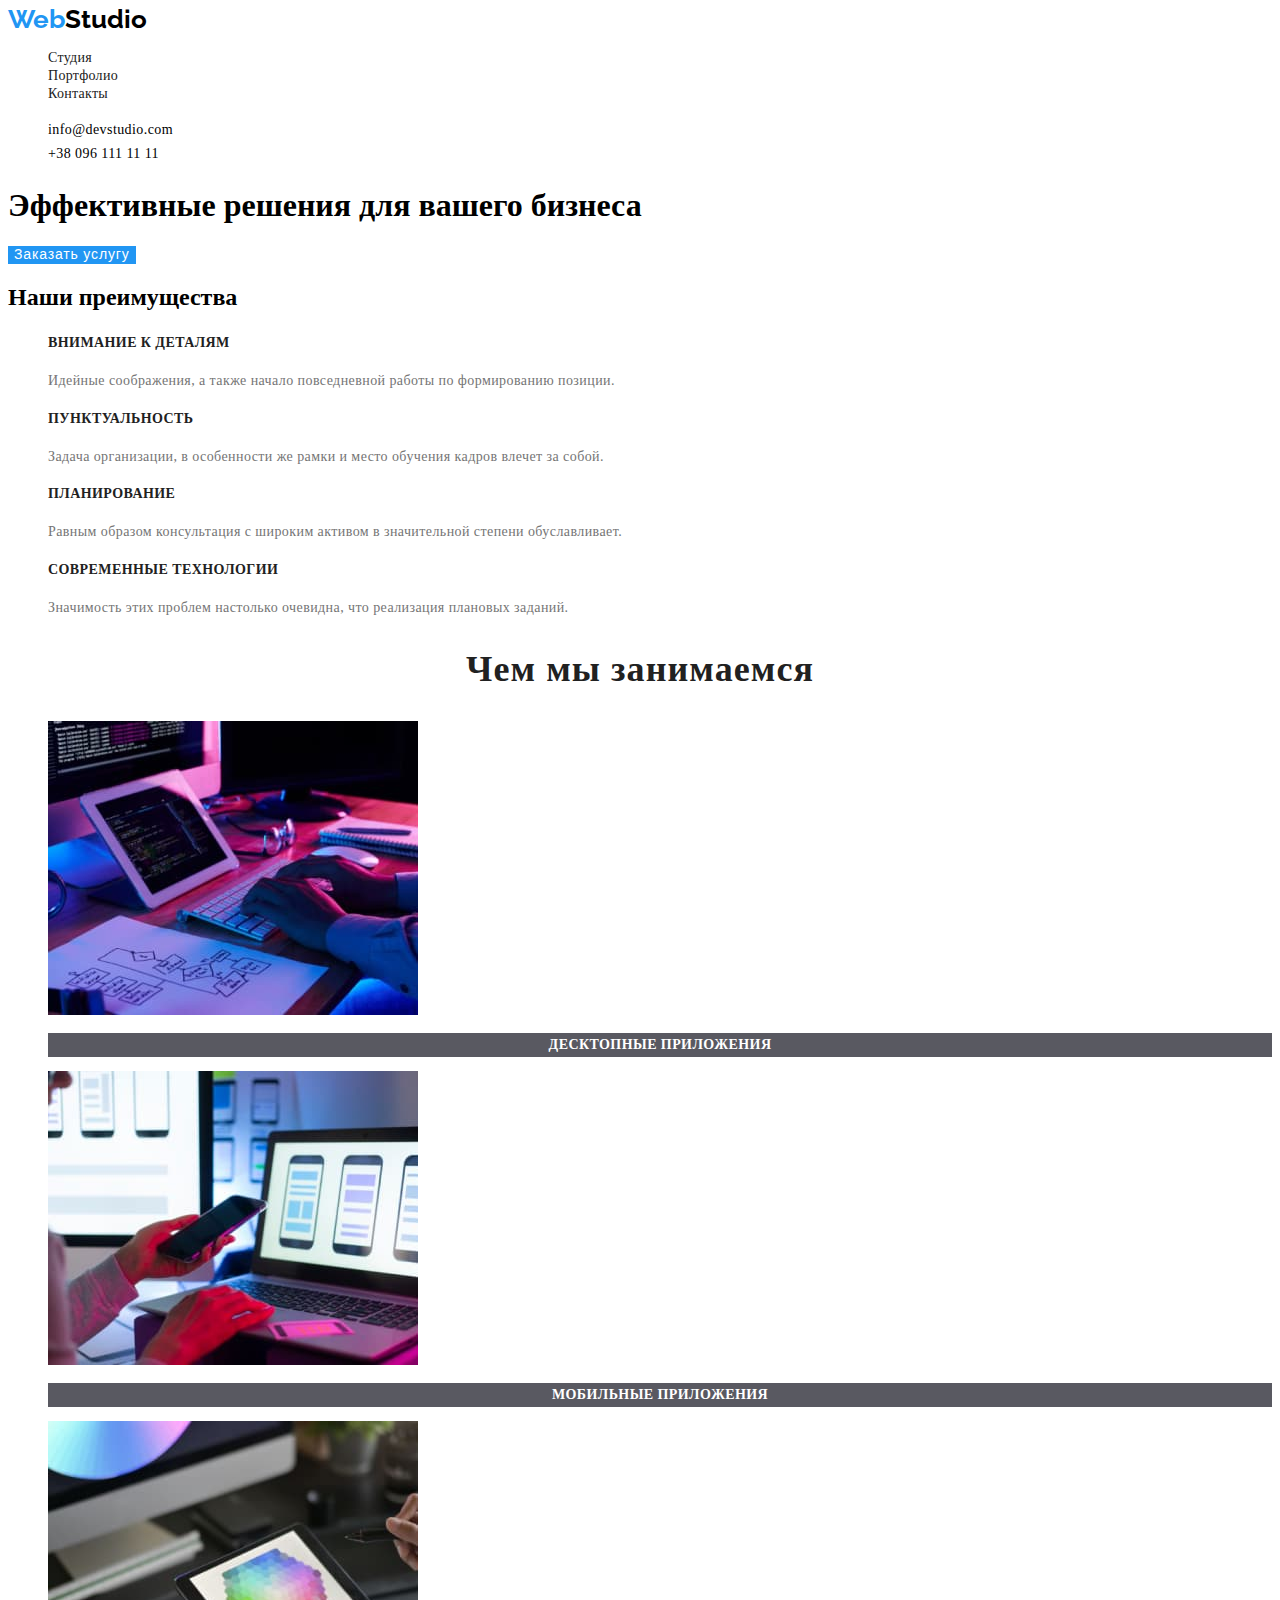
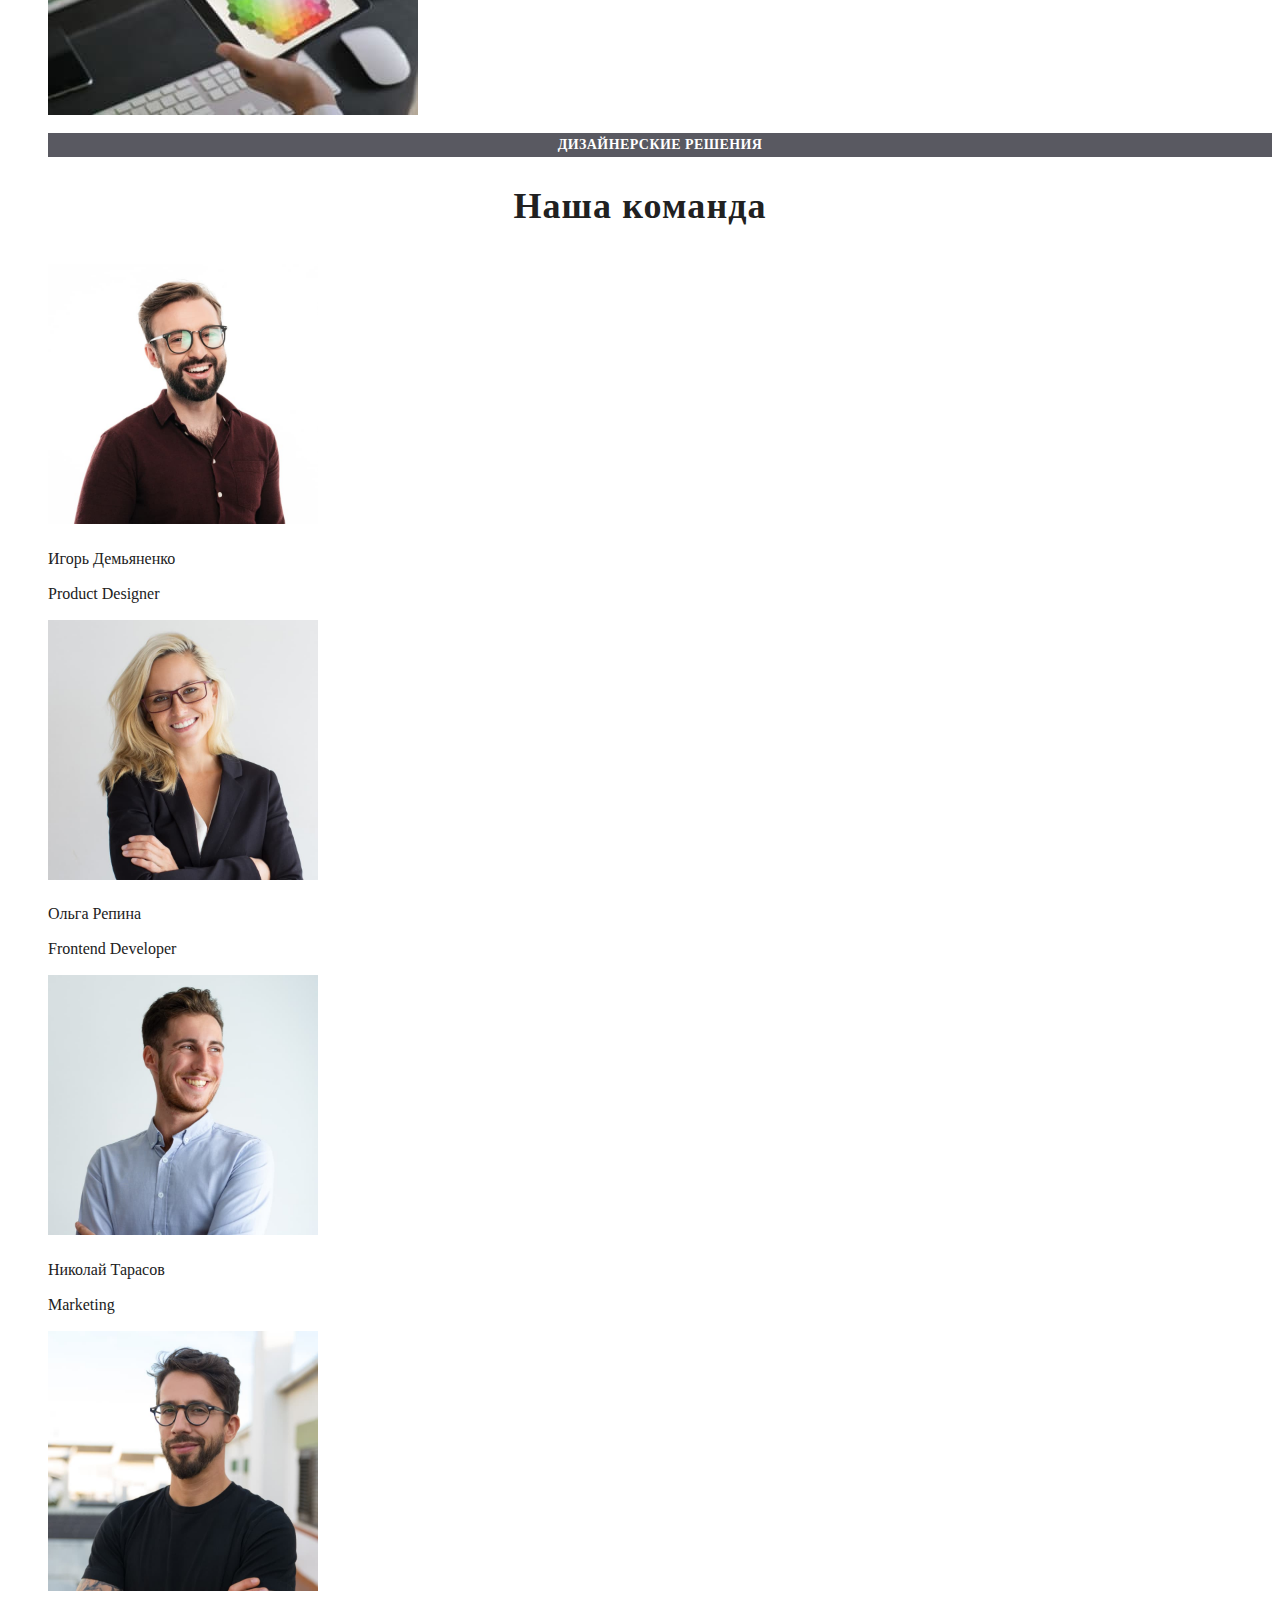
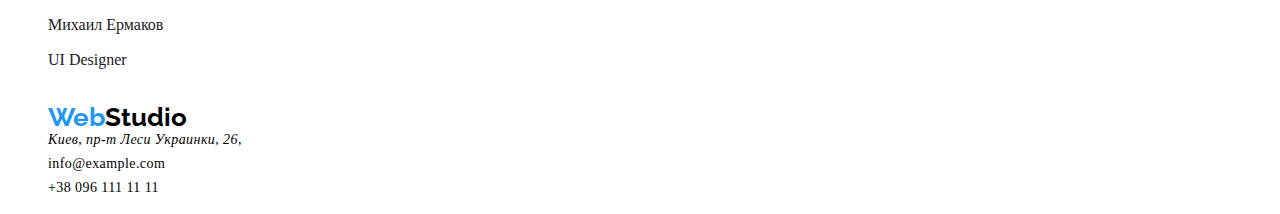
==== commit 0a2e6bc0: "вносит изминения в  html и css" ====
--- a/index.html
+++ b/index.html
@@ -18,7 +18,7 @@
 <body>
     <header>
         <nav>
-            <a class="logo" href="">WebStudio</a>
+            <a class="logo" href=""><span class="logo-web">Web</span class="logo-st">Studio<span></a>
             <ul class="site-nav">
                 <li class="site-nav-item"> <a  class="nav-list-title"href="./index.html">Студия</a></li>
                 <li class="site-nav-item"> <a class="nav-list-title" href="./portfolio.html">Портфолио</a></li>
@@ -70,7 +70,7 @@
             </ul>
         </section>
         <section>
-            <h2 class="">Наша команда</h2>
+            <h2 class="team-our">Наша команда</h2>
             <ul class="team">
                 <li class="team-item"><img src="./images/foto01.jpeg" alt="Игорь Демьяненко" width="270">
                     <h3 class="team-title">Игорь Демьяненко</h3>
@@ -93,7 +93,7 @@
     </main>
     <footer>
         <ul class="contacts">
-            <li class="logo"><a class="logo" href="./images/WebStudio.png">WebStudio</a>
+            <li class="logo"><a class="logo" href=""><span class="logo-web">Web</span class="logo-st">Studio<span></a>
             <li>
                 <address><a class="contacts-link" href="Киев, пр-т Леси Украинки, 26">Киев, пр-т Леси Украинки, 26,</a>
             </li>
--- a/css/style.css
+++ b/css/style.css
@@ -1,7 +1,8 @@
-body {
+body :root{
   font-family: 'Roboto', sans-serif;
-  color: #757575;
-  background-color: #ffffff;
+  font-style: normal;
+  --main-text-color:#757575;
+  --main-bg-color: #ffffff;
 }
 a {
   text-decoration: none;
@@ -10,19 +11,36 @@
   list-style: none;
 }
 .logo {
-  font-family: Raleway;
+  font-family: 'Raleway',normal;
   font-weight: 700;
   font-size: 26px;
   line-height: 0.86;
   color: #000000;
 }
+.logo-web{
+    font-weight: 700;
+  font-size: 26px;
+  line-height: 0.86;
+    color: #2196f3;
+    font-family: 'Raleway',normal;
+  font-weight: 700;
+
+}
+.logo-st{
+    font-family: 'Raleway',normal;
+  font-weight: 700;
+  font-size: 26px;
+  line-height: 0.86;
+  color: #000000;
+}
 .logo-list {
   font-weight: 500;
   font-size: 14px;
   line-height: 0.8;
-  color: #757575;
+  color: var(--main-text-color);
 }
 .contacts {
+    color: var(--main-text-color);
   font-weight: 500;
   font-size: 14px;
   line-height: 1.7;
@@ -31,7 +49,7 @@
   font-weight: 500;
   font-size: 14px;
   line-height: 1.7;
-  color: #757575;
+  color: var(--main-text-color);
 }
 .contacts:focus {
   font-weight: 500;
@@ -44,7 +62,7 @@
   font-size: 14px;
   line-height: 24px;
   letter-spacing: 0.03em;
-  color: #757575;
+  color:var(--main-text-color);
   font-size: 14px;
   line-height: 1.7;
 }
@@ -58,22 +76,12 @@
   font-size: 14px;
   line-height: 1.14;
   letter-spacing: 0.03em;
-  color: #757575;
+  color:var(--main-text-color);
 }
 .contacts-link:hover {
   color: #2196f3;
 }
-.contacts-phone {
-  font-weight: 500;
-  font-size: 14px;
-  line-height: 1.14;
-  color: #757575;
-}
-.contacts-phone:hover {
-  color: #2196f3;
-}
-.contacts-phone:focus {
-  color: #2196f3;
+
 }
 .solution {
   background: #2f303a;
@@ -118,9 +126,7 @@
   color: #212121;
 }
 .works-main{
-    ont-family: Roboto;
-font-style: normal;
-font-weight: bold;
+font-weight: 700;
 font-size: 36px;
 line-height: 1.16;
 text-align: center;
@@ -148,6 +154,15 @@
 }
 .team-item {
 }
+.team-our{
+font-weight: 700;
+font-size: 36px;
+line-height:1.16;
+text-align: center;
+letter-spacing: 0.03em;
+color: #212121;
+
+}
 .team-title {
   color: #212121;
   font-weight: 500;
@@ -155,7 +170,8 @@
   line-height: 1.18;
 }
 .team-text {
-  color: #757575;
+font-weight: 400;
+  color: var(--main-text-color);
   font-size: 16px;
   line-height: 1.18;
 }
@@ -174,6 +190,7 @@
   font-size: 14px;
   line-height: 1.14;
   letter-spacing: 0.02em;
+  color: #212121;
 }
 .nav-list-title:hover {
   color: #2196f3;
@@ -220,5 +237,5 @@
   font-size: 16px;
   line-height: 1.87;
   letter-spacing: 0.03em;
-  color: #757575;
-}
+  color: var(--main-text-color);
+}
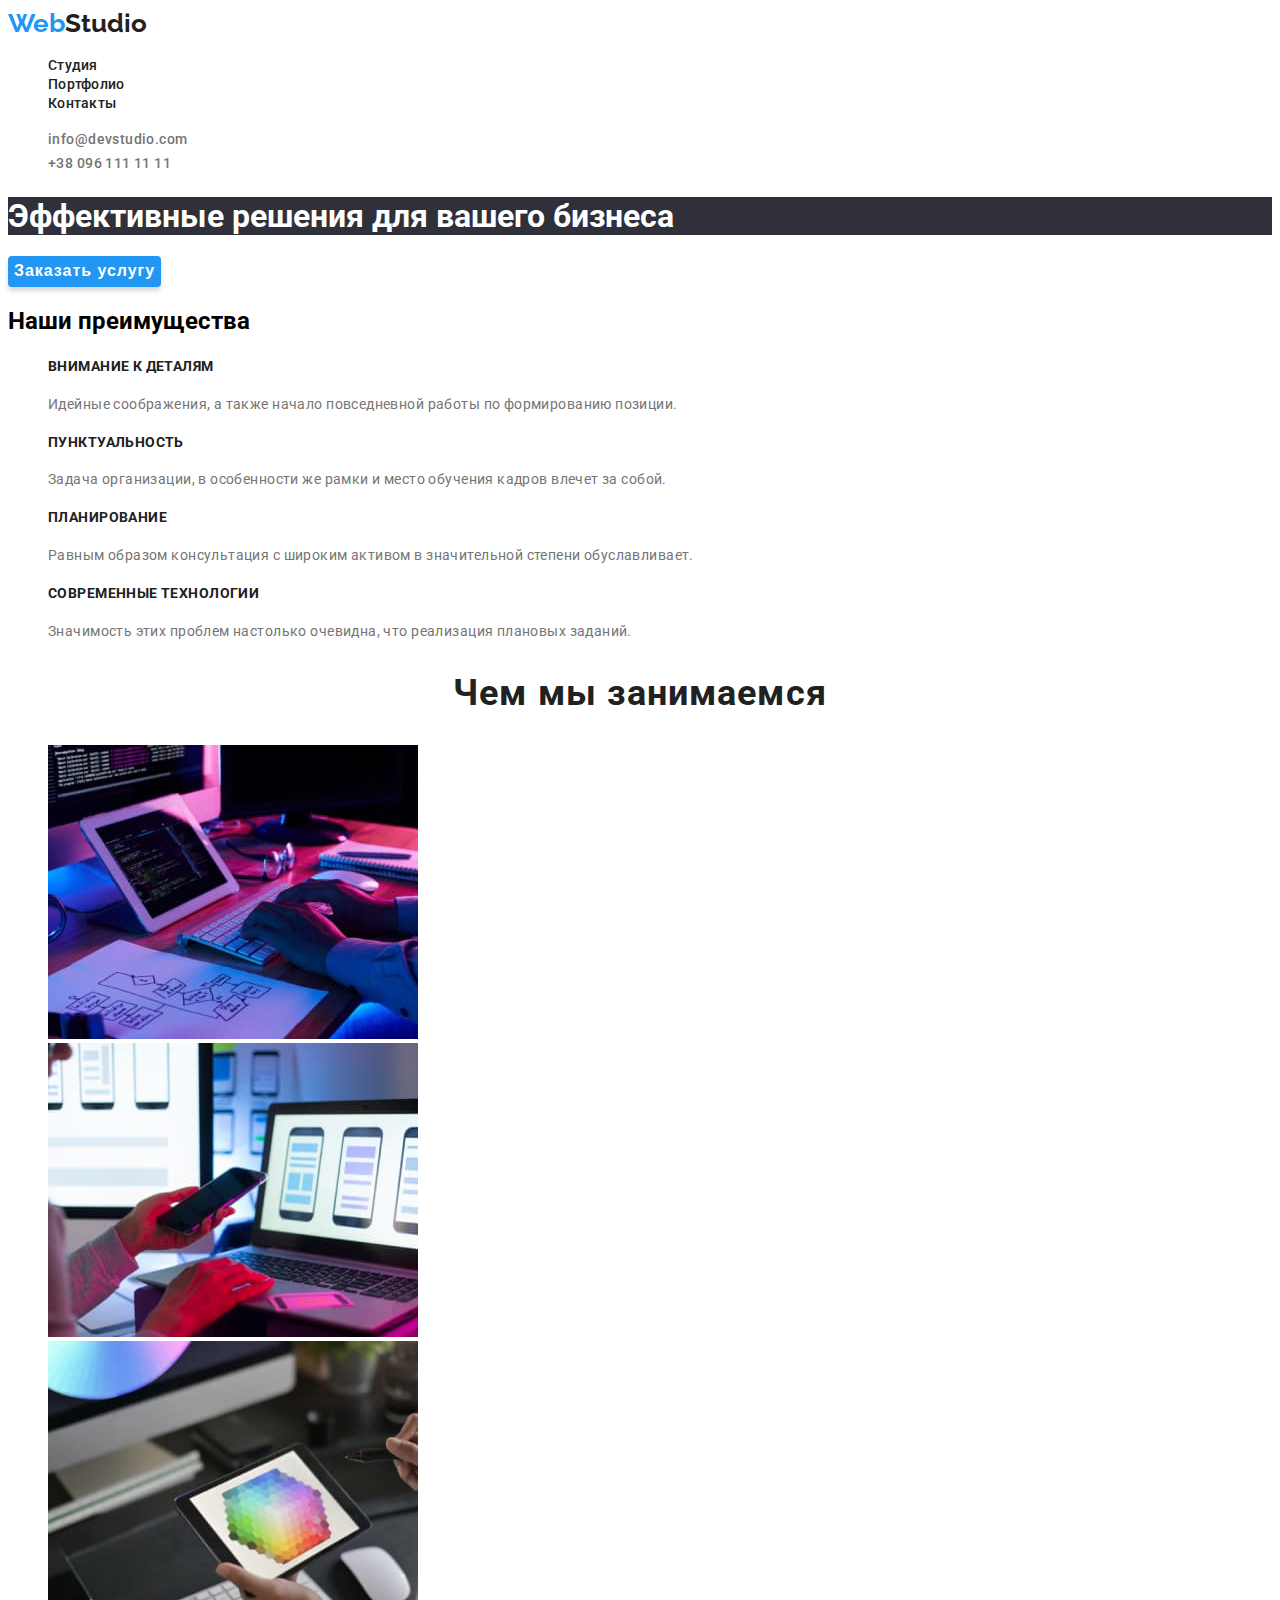
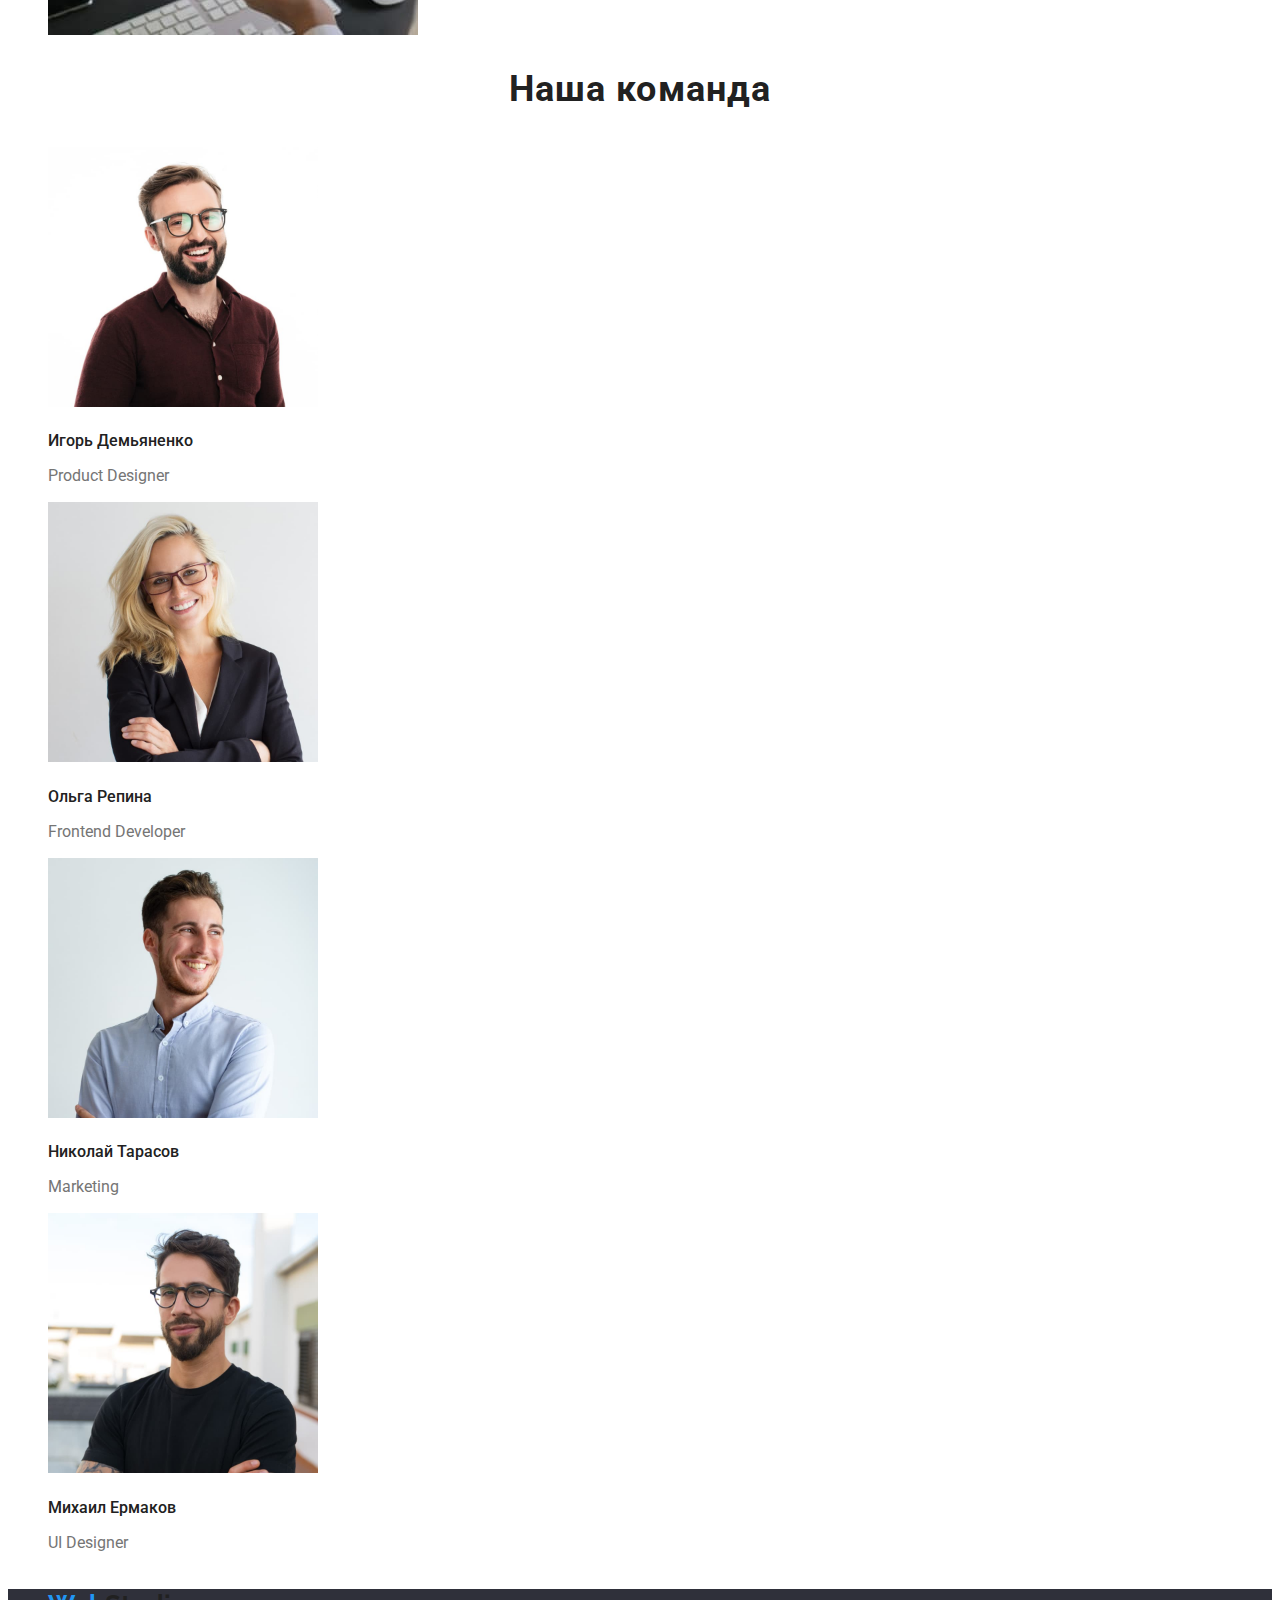
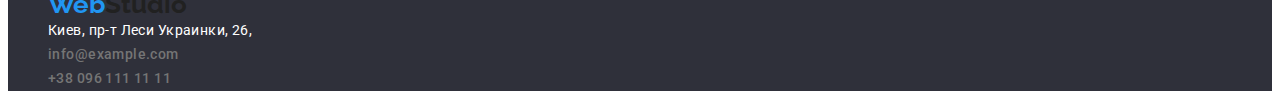
==== commit 470edf7d: "изменения в css и html" ====
--- a/index.html
+++ b/index.html
@@ -7,11 +7,10 @@
     <meta http-equiv="X-UA-Compatible" content="IE=edge">
     <meta name="viewport" content="width=>, initial-scale=1.0">
     <title>Студия</title>
-    <link href="https://fonts.googleapis.com/css2?family=Roboto:wght@400;700&display=swap" rel="stylesheet">
-    <link rel="preconnect" href="https://fonts.googleapis.com">
-    <link rel="preconnect" href="https://fonts.gstatic.com" crossorigin>
+
     <link href="https://fonts.googleapis.com/css2?family=Raleway:wght@700&family=Roboto:wght@400;500;700;900&display=swap"
         rel="stylesheet">
+
     <link rel="stylesheet" href="./css/style.css">
 </head>
 
@@ -34,7 +33,7 @@
     <main>
         <section>
             <h1 class="solution">Эффективные решения для вашего бизнеса</h1>
-            <button type="button" class="nav-button-item">Заказать услугу</button>
+            <button class="nav-button" type="button">Заказать услугу</button>
         </section>
         
         <section>
@@ -61,12 +60,9 @@
         <section>
             <h2 class="works-main">Чем мы занимаемся</h2>
             <ul class="works">
-                <li class="works-item"><img src="./images/img0.jpeg" alt="картинка работа на клавиатуре" width="370">
-                <p class="work-item-text">Десктопные приложения</p></li>
-                <li class="works-item"><img src="./images/img (01).jpeg" alt="картинка с пультом" width="370">
-                <p class="work-item-text">Мобильные приложения</p></li>
-                <li class="works-item"><img src="./images/img (02).jpeg" alt="картинка с планшетом" width="370">
-                <p class="work-item-text">Дизайнерские решения</p></li>
+                <li class="works-item"><img src="./images/img0.jpeg" alt="картинка работа на клавиатуре" width="370"></li>
+                <li class="works-item"><img src="./images/img (01).jpeg" alt="картинка с пультом" width="370"></li>
+                <li class="works-item"><img src="./images/img (02).jpeg" alt="картинка с планшетом" width="370"></li>
             </ul>
         </section>
         <section>
@@ -92,16 +88,17 @@
         </section>
     </main>
     <footer>
+        <div class="footer-contacts">
         <ul class="contacts">
             <li class="logo"><a class="logo" href=""><span class="logo-web">Web</span class="logo-st">Studio<span></a>
             <li>
-                <address><a class="contacts-link" href="Киев, пр-т Леси Украинки, 26">Киев, пр-т Леси Украинки, 26,</a>
-            </li>
+                <address><a class="contacts-address" href="Киев, пр-т Леси Украинки, 26">Киев, пр-т Леси Украинки, 26,</a></li>
             <li><a class="contacts-link" href="mailto:info@example.com">info@example.com</a></li>
             <li><a class="contacts-link"href="tel:+38096111111">+38 096 111 11 11</a></li>
             </address>
         </ul>
+        </div>
     </footer>
 </body>
 
-</html>+</html>
--- a/css/style.css
+++ b/css/style.css
@@ -1,8 +1,11 @@
-body :root{
+:root {
+  --main-text-color: #757575;
+  --main-bg-color: #ffffff;
+  --accent-color: #2196f3;
+  --main-title-color: #212121;
+}
+body {
   font-family: 'Roboto', sans-serif;
-  font-style: normal;
-  --main-text-color:#757575;
-  --main-bg-color: #ffffff;
 }
 a {
   text-decoration: none;
@@ -10,90 +13,69 @@
 li {
   list-style: none;
 }
+address {
+  font-style: normal;
+}
 .logo {
-  font-family: 'Raleway',normal;
+  font-family: 'Raleway', normal;
   font-weight: 700;
   font-size: 26px;
-  line-height: 0.86;
-  color: #000000;
-}
-.logo-web{
-    font-weight: 700;
+  line-height: 1.19;
+  color: var(--main-title-color);
+}
+.logo-web {
+  font-weight: 700;
   font-size: 26px;
-  line-height: 0.86;
-    color: #2196f3;
-    font-family: 'Raleway',normal;
-  font-weight: 700;
-
-}
-.logo-st{
-    font-family: 'Raleway',normal;
-  font-weight: 700;
-  font-size: 26px;
-  line-height: 0.86;
-  color: #000000;
-}
-.logo-list {
-  font-weight: 500;
-  font-size: 14px;
-  line-height: 0.8;
-  color: var(--main-text-color);
+  line-height: 1.19;
+  color: var(--accent-color);
+  font-family: 'Raleway', normal;
+  font-weight: 700;
+}
+.logo-st {
+  color: var(--main-bg-color);
+}
+.logo-list-title {
+  font-weight: 500;
+  font-size: 14px;
+  line-height: ;
+  color: var(--main-text-color);
+}
+.footer-contacts {
+  color: var(--main-text-color);
+  background: #2f303a;
 }
 .contacts {
-    color: var(--main-text-color);
+  color: var(--main-text-color);
   font-weight: 500;
   font-size: 14px;
   line-height: 1.7;
 }
 .contacts:hover {
-  font-weight: 500;
-  font-size: 14px;
-  line-height: 1.7;
   color: var(--main-text-color);
 }
 .contacts:focus {
-  font-weight: 500;
-  font-size: 14px;
-  line-height: 1.14;
-  color: #2196f3;
+  color: var(--main-bg-color);
 }
 .contacts-address {
   font-weight: 400;
   font-size: 14px;
-  line-height: 24px;
-  letter-spacing: 0.03em;
-  color:var(--main-text-color);
-  font-size: 14px;
-  line-height: 1.7;
-}
-.contacts-address:hover {
-  font-size: 14px;
-  line-height: 1.7;
-  color: #2196f3;
+  line-height: 1.7;
+  letter-spacing: 0.03em;
+  color: var(--main-bg-color);
 }
 .contacts-link {
   font-weight: 500;
   font-size: 14px;
   line-height: 1.14;
   letter-spacing: 0.03em;
-  color:var(--main-text-color);
+  color: var(--main-text-color);
 }
 .contacts-link:hover {
-  color: #2196f3;
-}
-
+  color: var(--accent-color);
 }
 .solution {
   background: #2f303a;
-  color: #ffffff;
-}
-.hero-buttom {
-  font-weight: 700;
-  font-size: 16px;
-  line-height: 1.8;
-  color: #ffffff;
-  background: #2196f3;
-  cursor: pointer;
+  color: var(--main-bg-color);
 }
 
 .features {
@@ -102,75 +84,73 @@
   font-weight: 700;
   font-size: 14px;
   line-height: 1.7;
-  color: #212121;
-}
-.features-item{
-font-weight: 700;
-font-size: 14px;
-line-height: 1.7;
-letter-spacing: 0.03em;
-text-transform: uppercase;
-color: #212121
+  color: var(--main-title-color);
+}
+.features-item {
+  font-weight: 700;
+  font-size: 14px;
+  line-height: 1.7;
+  letter-spacing: 0.03em;
+  text-transform: uppercase;
+  color: var(--main-title-color);
 }
 .features-text {
-font-weight: 400;
-font-size: 14px;
-line-height: 1.7;
-letter-spacing: 0.03em;
-color: #757575;
+  font-weight: 400;
+  font-size: 14px;
+  line-height: 1.7;
+  letter-spacing: 0.03em;
+  color: var(--main-text-color);
 }
 .work-text {
   font-weight: 700;
   font-size: 36px;
   line-height: 1.16;
-  color: #212121;
-}
-.works-main{
-font-weight: 700;
-font-size: 36px;
-line-height: 1.16;
-text-align: center;
-letter-spacing: 0.03em;
-color: #212121;
+  color: var(--main-title-color);
+}
+.works-main {
+  font-weight: 700;
+  font-size: 36px;
+  line-height: 1.16;
+  text-align: center;
+  letter-spacing: 0.03em;
+  color: var(--main-title-color);
 }
 .work-item {
-
-}
-.work-item-text{
-font-weight: 700;
-font-size: 14px;
-line-height: 1.7;
-text-align: center;
-letter-spacing: 0.03em;
-text-transform: uppercase;
-color: #FFFFFF;
-background: rgba(47, 48, 58, 0.8);
+}
+.work-item-text {
+  font-weight: 700;
+  font-size: 14px;
+  line-height: 1.7;
+  text-align: center;
+  letter-spacing: 0.03em;
+  text-transform: uppercase;
+  color: var(--main-bg-color);
+  background: rgba(47, 48, 58, 0.8);
 }
 .team {
-  color: #212121;
+  color: var(--main-title-color);
   font-weight: 700;
   font-size: 36px;
   line-height: 1.16;
 }
 .team-item {
 }
-.team-our{
-font-weight: 700;
-font-size: 36px;
-line-height:1.16;
-text-align: center;
-letter-spacing: 0.03em;
-color: #212121;
-
+.team-our {
+  font-weight: 700;
+  font-size: 36px;
+  line-height: 1.16;
+  text-align: center;
+  letter-spacing: 0.03em;
+  color: var(--main-title-color);
 }
 .team-title {
-  color: #212121;
+  color: var(--main-title-color);
   font-weight: 500;
   font-size: 16px;
   line-height: 1.18;
 }
 .team-text {
-font-weight: 400;
+  font-weight: 400;
   color: var(--main-text-color);
   font-size: 16px;
   line-height: 1.18;
@@ -183,41 +163,53 @@
   font-weight: 500;
   font-size: 14px;
   line-height: 1.14;
-  color: #2196f3;
+  color: var(--accent-color);
 }
 .nav-list-title {
   font-weight: 500;
   font-size: 14px;
   line-height: 1.14;
   letter-spacing: 0.02em;
-  color: #212121;
+  color: var(--main-title-color);
 }
 .nav-list-title:hover {
-  color: #2196f3;
+  color: var(--accent-color);
 }
 .section {
 }
 .nav-button {
+  font-weight: bold;
+  font-size: 16px;
+  line-height: 1.8;
+  display: flex;
+  align-items: center;
+  text-align: center;
+  letter-spacing: 0.06em;
+  color: var(--main-bg-color);
+  border: none;
+  background: var(--accent-color);
+  box-shadow: 0px 4px 4px rgba(0, 0, 0, 0.15);
+  border-radius: 4px;
+}
+.nav-button:hover {
+  background-color: var(--accent-color);
 }
 
 .nav-button-item {
   border: none;
-  font-weight: 700
-  text-aling: center;
+  font-weight: 500;
+  text-align: center;
   font-size: 14px;
   line-height: 1.14;
   letter-spacing: 0.06em;
-  color: #ffffff;
-  background: #2196f3;
+  color: var(--main-title-color);
   cursor: pointer;
 }
 .nav-button-item:hover {
-  background-color: #2196f3;
-  color: #ffffff;
+  background-color: var(--accent-color);
+  color: var(--main-bg-color);
   box-shadow: 0px 3px 1px rgba(0, 0, 0, 0.1), 0px 1px 2px rgba(0, 0, 0, 0.08),
     0px 2px 2px rgba(0, 0, 0, 0.12);
-}
-.site-nav-item {
 }
 .project {
 }
@@ -226,11 +218,11 @@
 .item {
   font-family: Roboto;
   font-style: normal;
-  font-weight: bold;
+  font-weight: 700;
   font-size: 18px;
   line-height: 1.87;
   letter-spacing: 0.06em;
-  color: #212121;
+  color: var(--main-title-color);
 }
 .text {
   font-weight: 400;
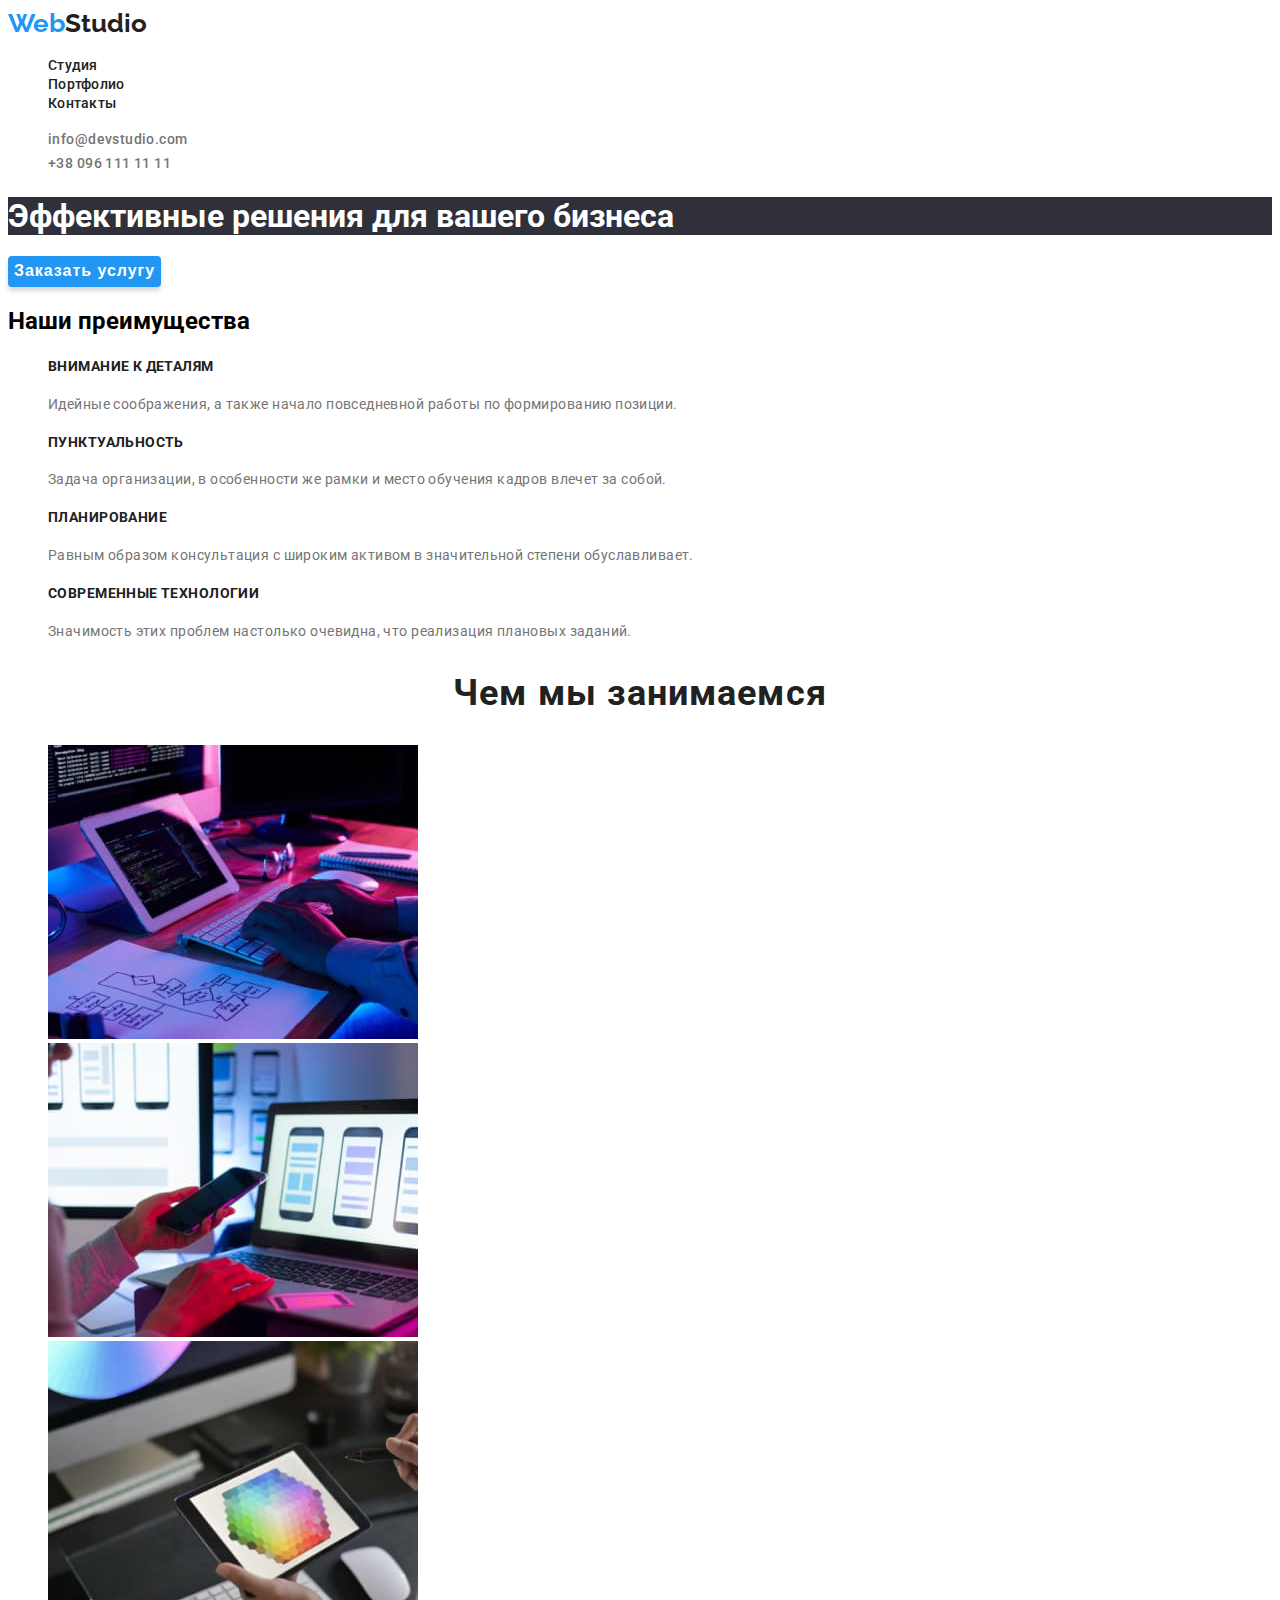
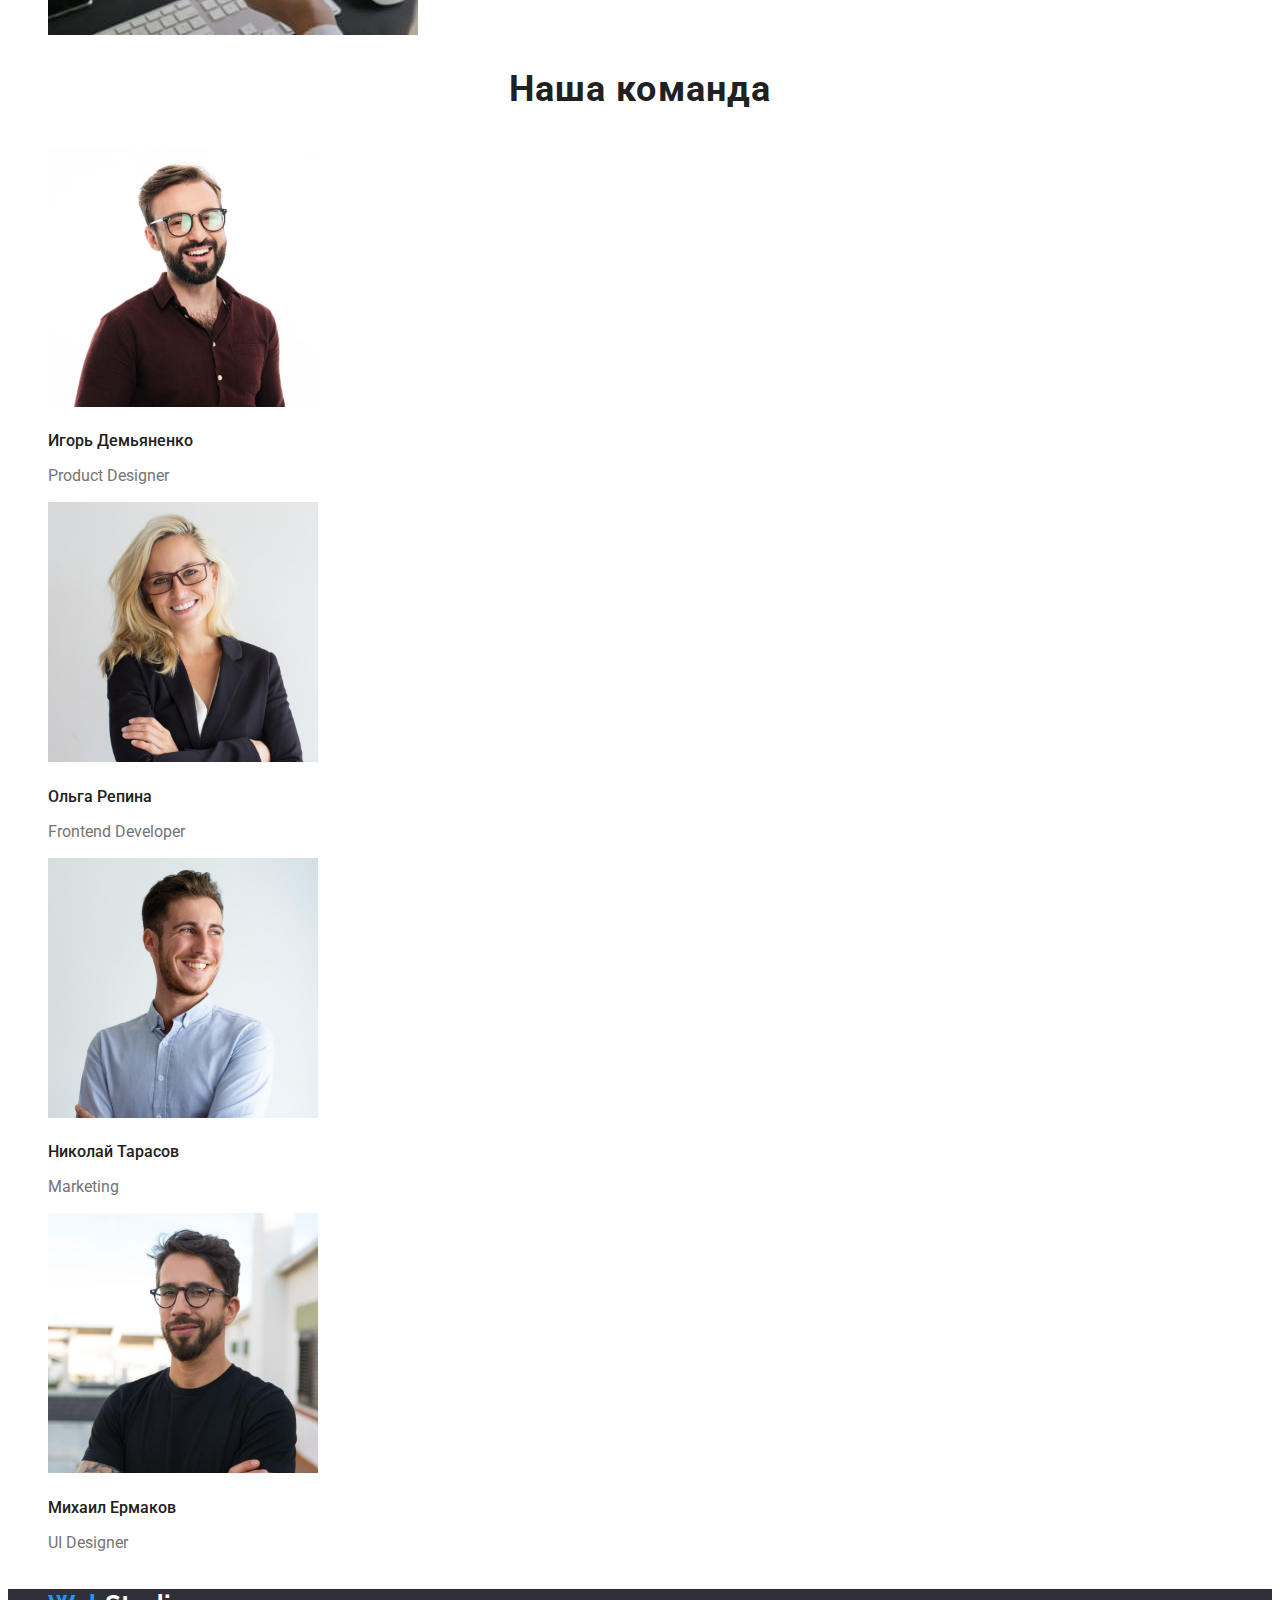
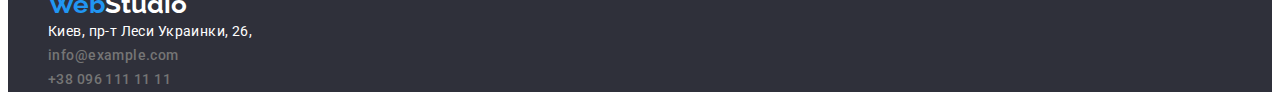
==== commit b5c7075c: "css, html change" ====
--- a/index.html
+++ b/index.html
@@ -90,9 +90,8 @@
     <footer>
         <div class="footer-contacts">
         <ul class="contacts">
-            <li class="logo"><a class="logo" href=""><span class="logo-web">Web</span class="logo-st">Studio<span></a>
-            <li>
-                <address><a class="contacts-address" href="Киев, пр-т Леси Украинки, 26">Киев, пр-т Леси Украинки, 26,</a></li>
+        <li><a class="logo" href=""><span class="logo-web">Web</span><span class="logo-st">Studio</span></a></li>
+            <li><address><a class="contacts-address" href="Киев, пр-т Леси Украинки, 26">Киев, пр-т Леси Украинки, 26,</a></li>
             <li><a class="contacts-link" href="mailto:info@example.com">info@example.com</a></li>
             <li><a class="contacts-link"href="tel:+38096111111">+38 096 111 11 11</a></li>
             </address>
--- a/css/style.css
+++ b/css/style.css
@@ -29,7 +29,6 @@
   line-height: 1.19;
   color: var(--accent-color);
   font-family: 'Raleway', normal;
-  font-weight: 700;
 }
 .logo-st {
   color: var(--main-bg-color);
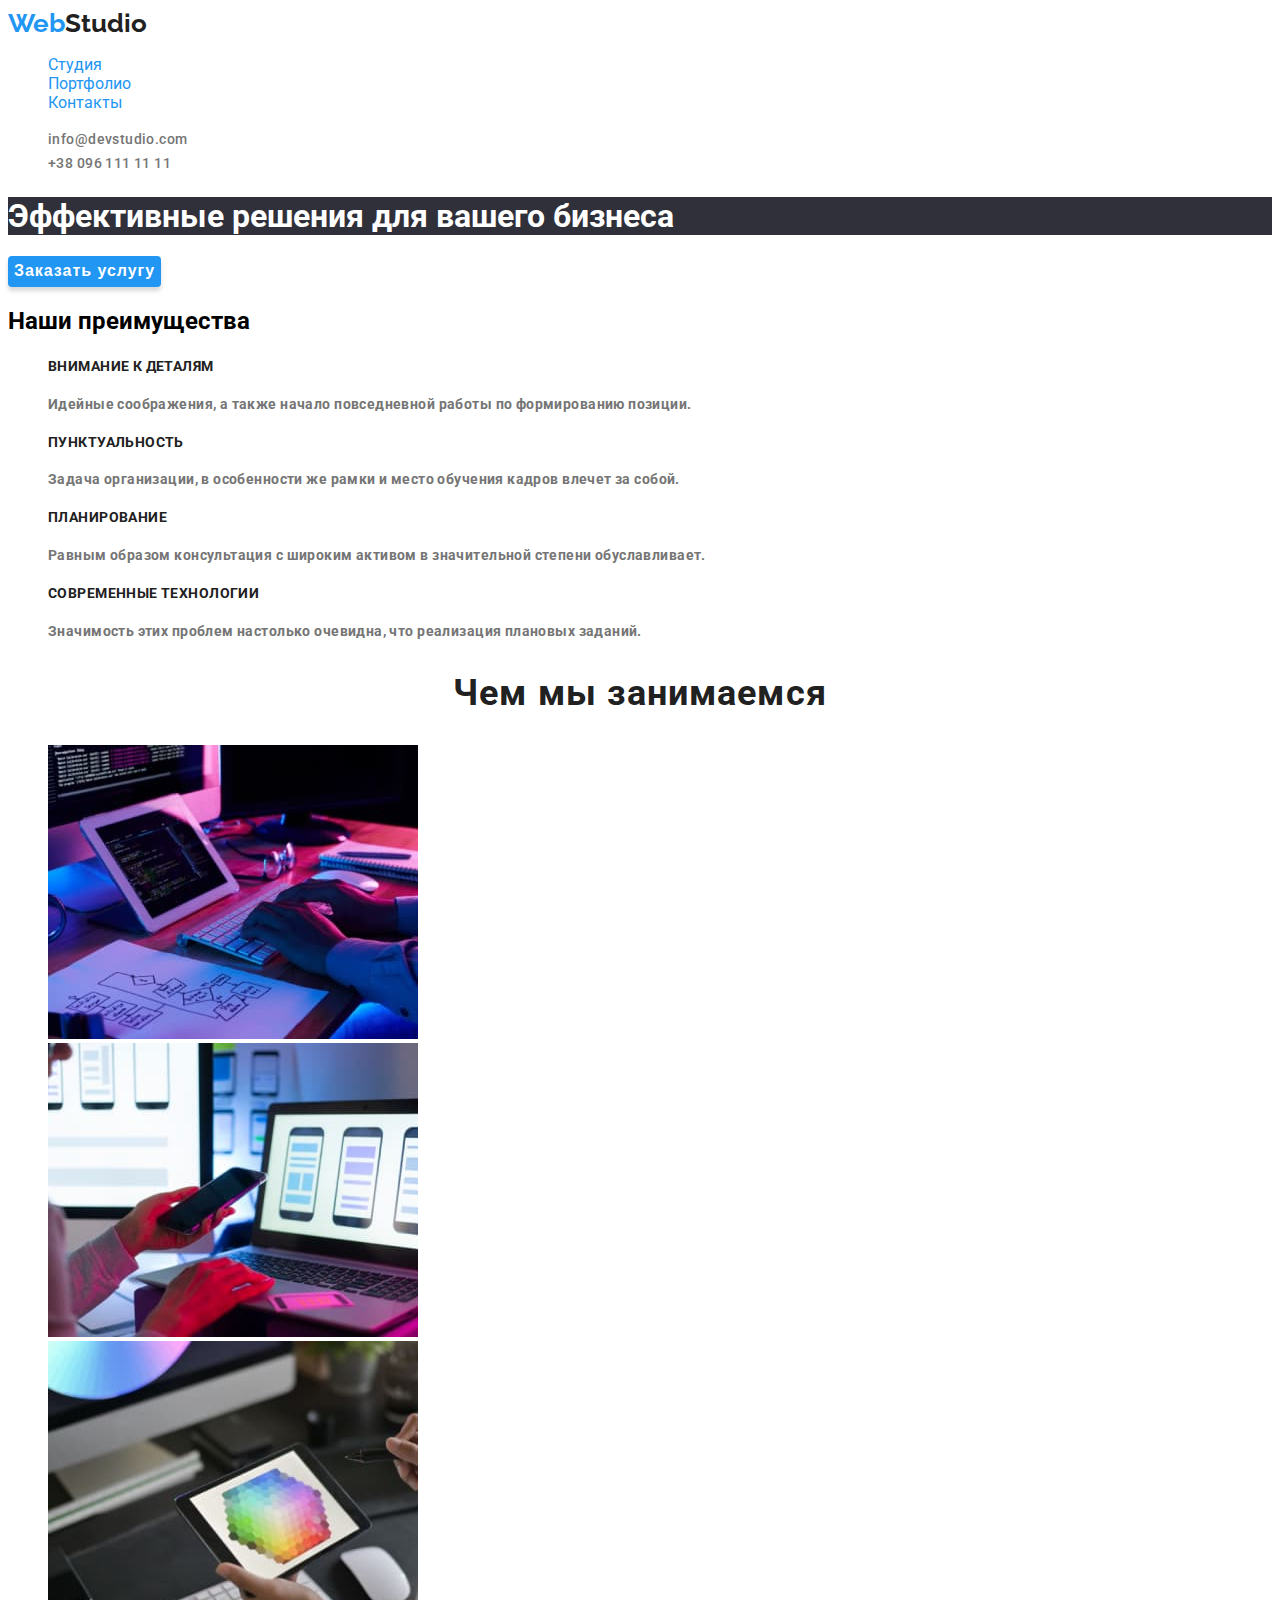
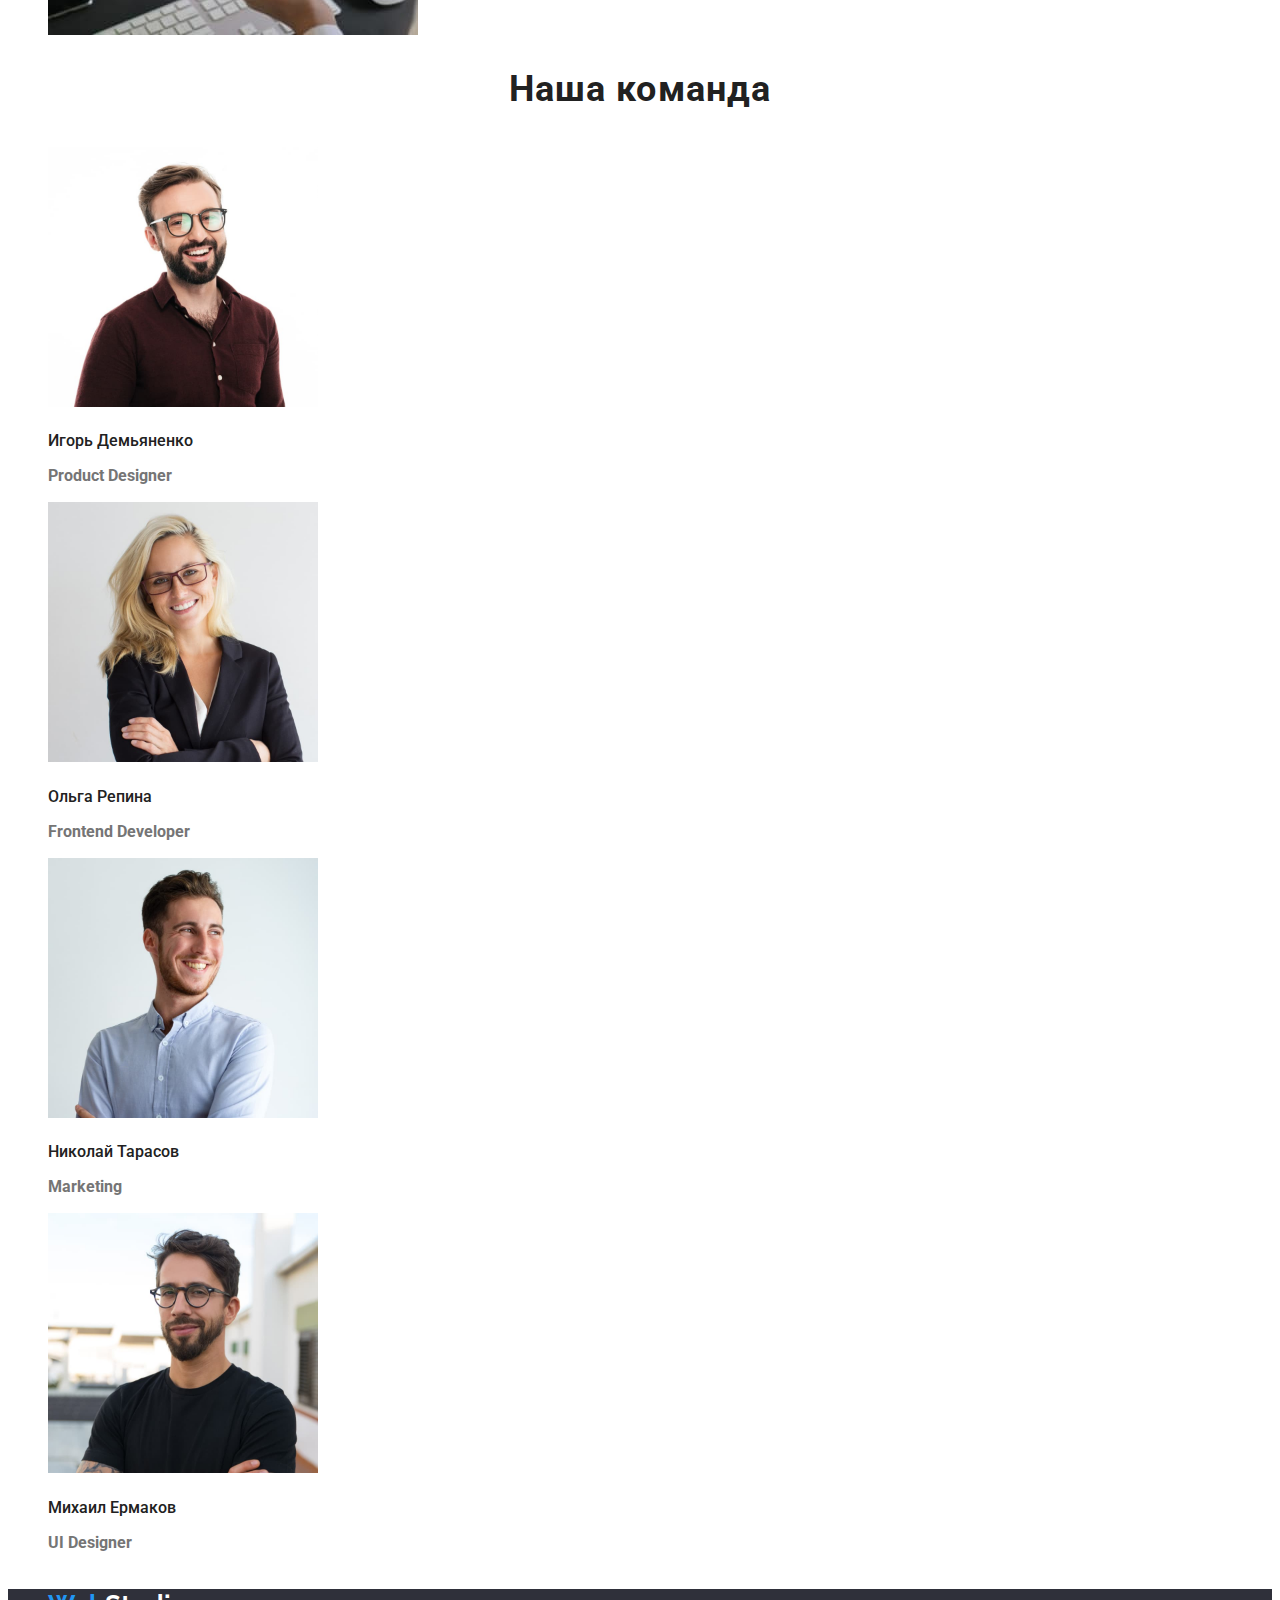
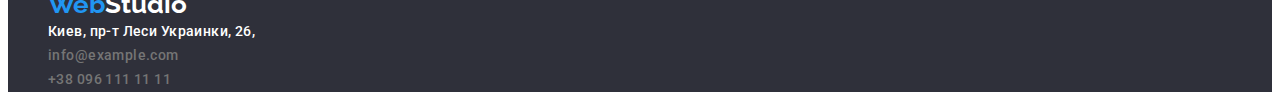
==== commit dec2c0bd: "change" ====
--- a/index.html
+++ b/index.html
@@ -19,9 +19,9 @@
         <nav>
             <a class="logo" href=""><span class="logo-web">Web</span class="logo-st">Studio<span></a>
             <ul class="site-nav">
-                <li class="site-nav-item"> <a  class="nav-list-title"href="./index.html">Студия</a></li>
-                <li class="site-nav-item"> <a class="nav-list-title" href="./portfolio.html">Портфолио</a></li>
-                <li class="site-nav-item"> <a class="nav-list-title" href="">Контакты</a></li>
+                <li class="site-nav-item"> <a  class="current" class="nav-list-title"href="./index.html">Студия</a></li>
+                <li class="site-nav-item"> <a class="current" class="nav-list-title" href="./portfolio.html">Портфолио</a></li>
+                <li class="site-nav-item"> <a class="current" class="nav-list-title" href="">Контакты</a></li>
             </ul>
         </nav>
         <ul class="contacts">
--- a/css/style.css
+++ b/css/style.css
@@ -16,6 +16,9 @@
 address {
   font-style: normal;
 }
+.current {
+  color: var(--accent-color);
+}
 .logo {
   font-family: 'Raleway', normal;
   font-weight: 700;
@@ -56,7 +59,6 @@
   color: var(--main-bg-color);
 }
 .contacts-address {
-  font-weight: 400;
   font-size: 14px;
   line-height: 1.7;
   letter-spacing: 0.03em;
@@ -94,7 +96,6 @@
   color: var(--main-title-color);
 }
 .features-text {
-  font-weight: 400;
   font-size: 14px;
   line-height: 1.7;
   letter-spacing: 0.03em;
@@ -149,7 +150,6 @@
   line-height: 1.18;
 }
 .team-text {
-  font-weight: 400;
   color: var(--main-text-color);
   font-size: 16px;
   line-height: 1.18;
@@ -177,7 +177,7 @@
 .section {
 }
 .nav-button {
-  font-weight: bold;
+  font-weight: 700;
   font-size: 16px;
   line-height: 1.8;
   display: flex;
